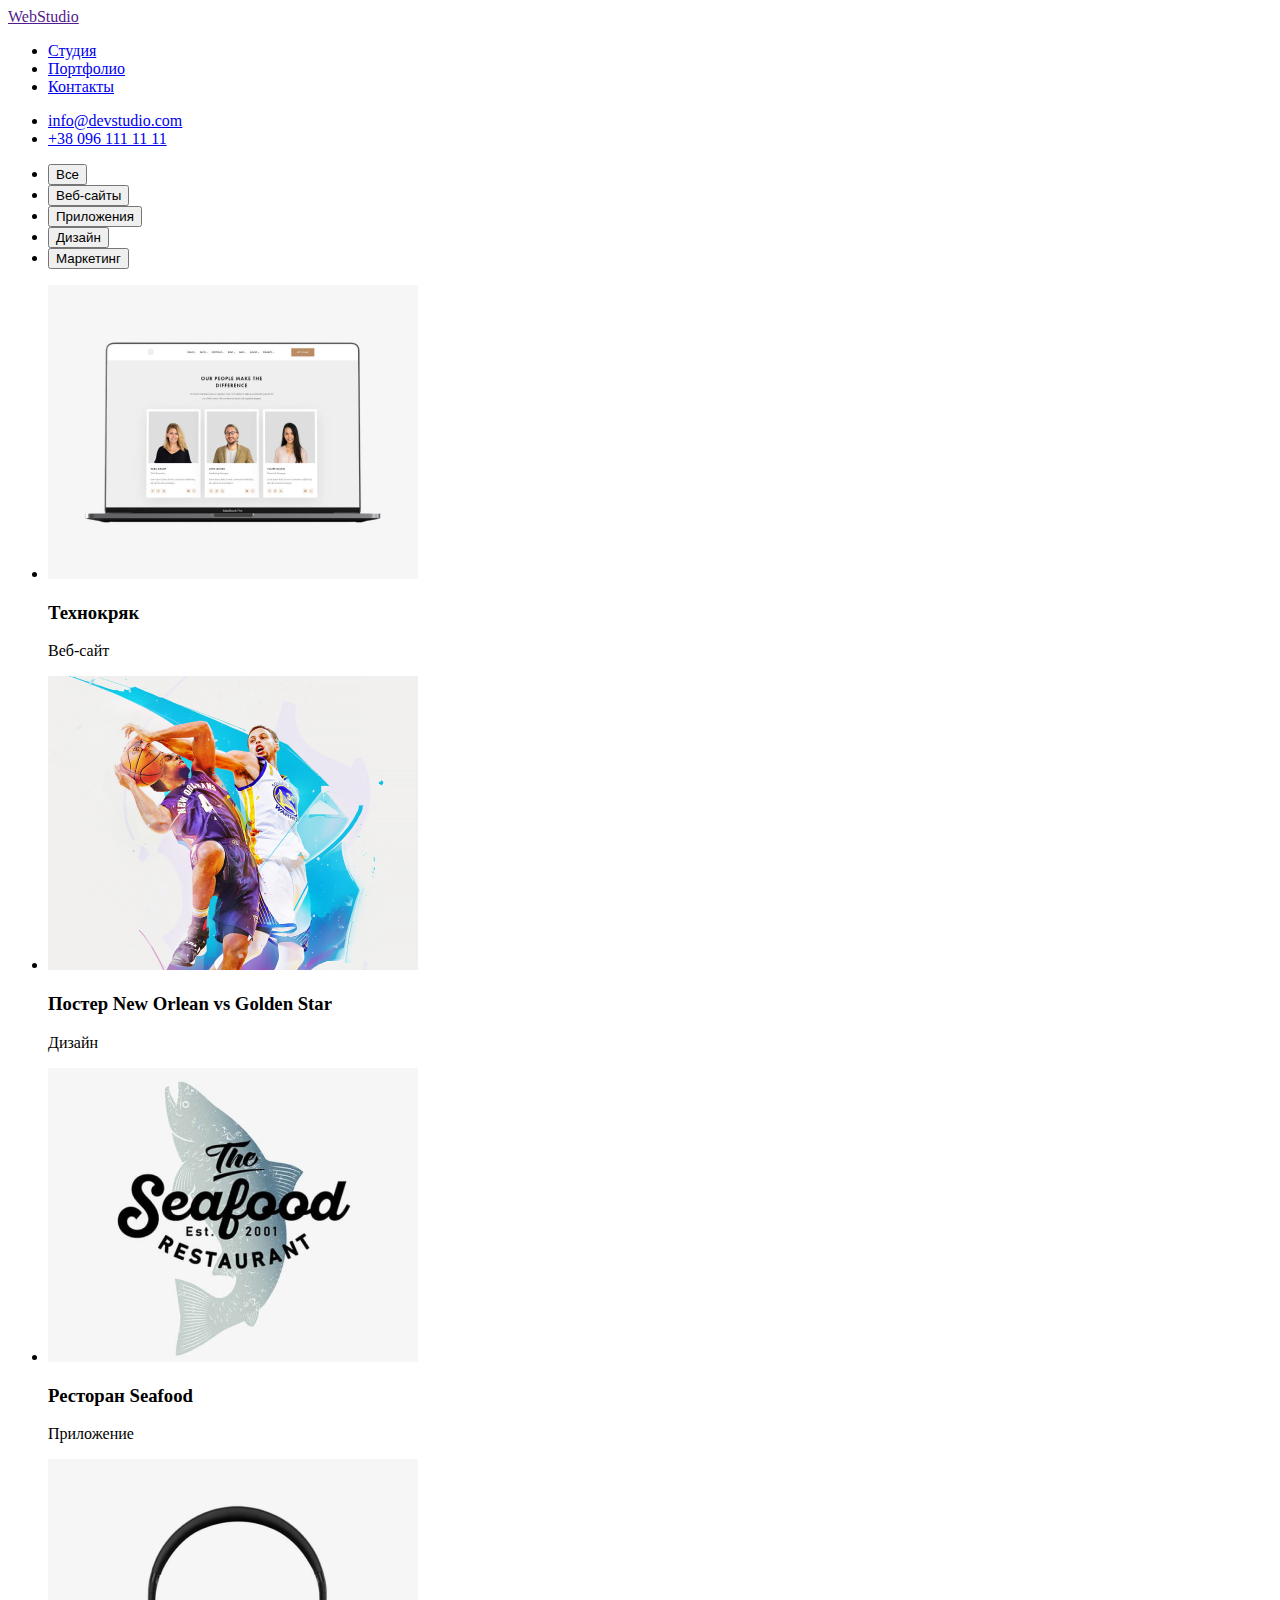
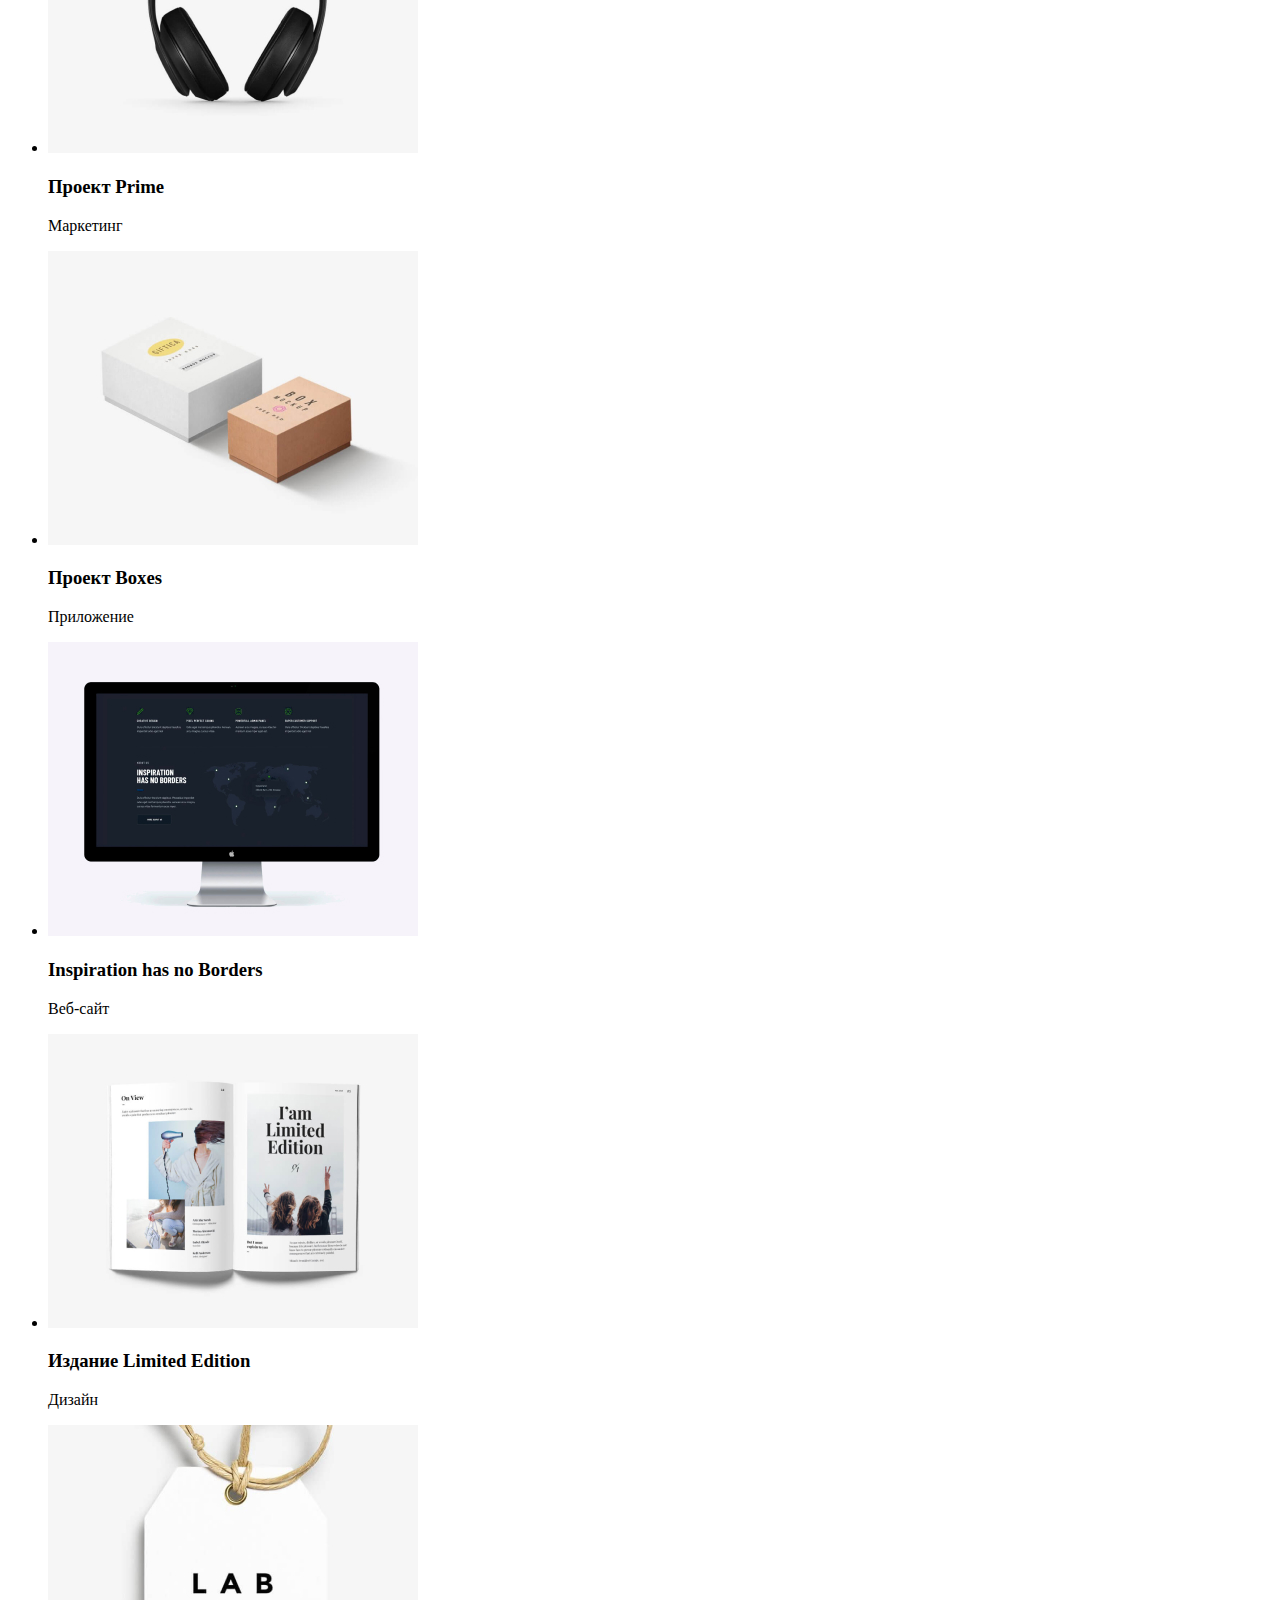
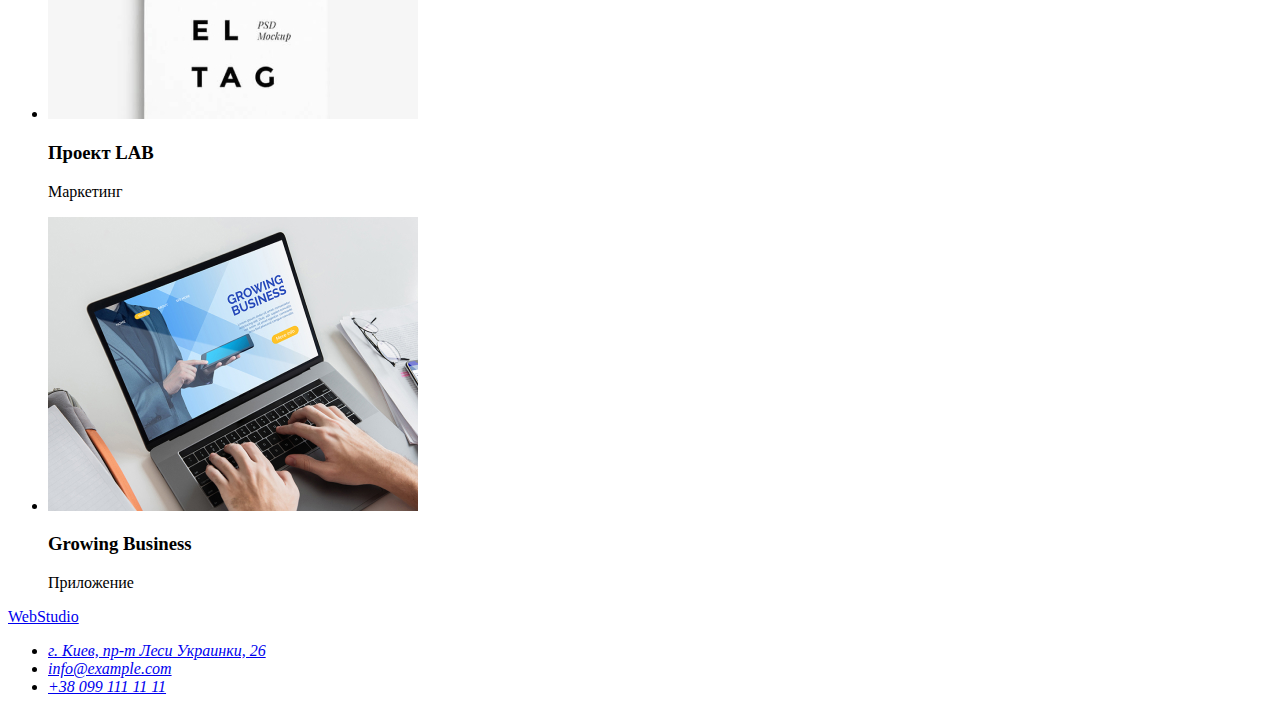
==== portfolio.html @ cd826622 "make portfolio" ====
<!DOCTYPE html>
<html lang="en">
  <head>
    <meta charset="UTF-8" />
    <meta http-equiv="X-UA-Compatible" content="IE=edge" />
    <meta name="viewport" content="width=device-width, initial-scale=1.0" />
    <title>Document</title>
    <link rel="stylesheet" href="./css/style.css"
  </head>
  <body>
    <!--header-->
    <header>
      <nav>
        <a href="">WebStudio</a>
        <ul>
          <li><a href="/index.html">Студия</a></li>
          <li><a href="./portfolio.html">Портфолио</a></li>
          <li><a href="http://">Контакты</a></li>
        </ul>
      </nav>
      <ul>
        <li><a href="mailto:info@devstudio.com">info@devstudio.com</a></li>
        <li><a href="tel:++380961111111">+38 096 111 11 11</a></li>
      </ul>
    </header>
    <!--main-->
    <main>
      <!--section one buttons-->
      <section>
        <ul>
          <li><button type="button">Все</button></li>
          <li><button type="button">Веб-сайты</button></li>
          <li><button type="button">Приложения</button></li>
          <li><button type="button">Дизайн</button></li>
          <li><button type="button">Маркетинг</button></li>
        </ul>
      </section>
      <!--section two images-->
      <section>
        <ul>
          <li>
            <img
              src="./images/portfolio-images/img.jpg"
              alt=""
              width="370"
              height="294"
            />
            <h3>Технокряк</h3>
            <p>Веб-сайт</p>
          </li>
          <li>
            <img
              src="./images/portfolio-images/img-1.jpg"
              alt=""
              width="370"
              height="294"
            />
            <h3>Постер New Orlean vs Golden Star</h3>
            <p>Дизайн</p>
          </li>
          <li>
            <img
              src="./images/portfolio-images/img-2.jpg"
              alt=""
              width="370"
              height="294"
            />
            <h3>Ресторан Seafood</h3>
            <p>Приложение</p>
          </li>
          <li>
            <img
              src="./images/portfolio-images/img-3.jpg"
              alt=""
              width="370"
              height="294"
            />
            <h3>Проект Prime</h3>
            <p>Маркетинг</p>
          </li>
          <li>
            <img
              src="./images/portfolio-images/img-4.jpg"
              alt=""
              width="370"
              height="294"
            />
            <h3>Проект Boxes</h3>
            <p>Приложение</p>
          </li>
          <li>
            <img
              src="./images/portfolio-images/img-5.jpg"
              alt=""
              width="370"
              height="294"
            />
            <h3>Inspiration has no Borders</h3>
            <p>Веб-сайт</p>
          </li>
          <li>
            <img
              src="./images/portfolio-images/img-6.jpg"
              alt=""
              width="370"
              height="294"
            />
            <h3>Издание Limited Edition</h3>
            <p>Дизайн</p>
          </li>
          <li>
            <img
              src="./images/portfolio-images/img-7.jpg"
              alt=""
              width="370"
              height="294"
            />
            <h3>Проект LAB</h3>
            <p>Маркетинг</p>
          </li>
          <li>
            <img
              src="./images/portfolio-images/img-8.jpg"
              alt=""
              width="370"
              height="294"
            />
            <h3>Growing Business</h3>
            <p>Приложение</p>
          </li>
        </ul>
      </section>
    </main>
    <!--footer-->
    <footer>
      <a href="http://">WebStudio</a>
      <address>
        <ul>
          <li>
            <a
              href="https://goo.gl/maps/H4tPE2jpk2JbAKVr9"
              target="_blank"
              rel="noopener noreferrer"
              >г. Киев, пр-т Леси Украинки, 26</a
            >
          </li>
          <li><a href="mailto:info@example.com">info@example.com</a></li>
          <li><a href="tel:+380991111111">+38 099 111 11 11</a></li>
        </ul>
      </address>
    </footer>
  </body>
</html>
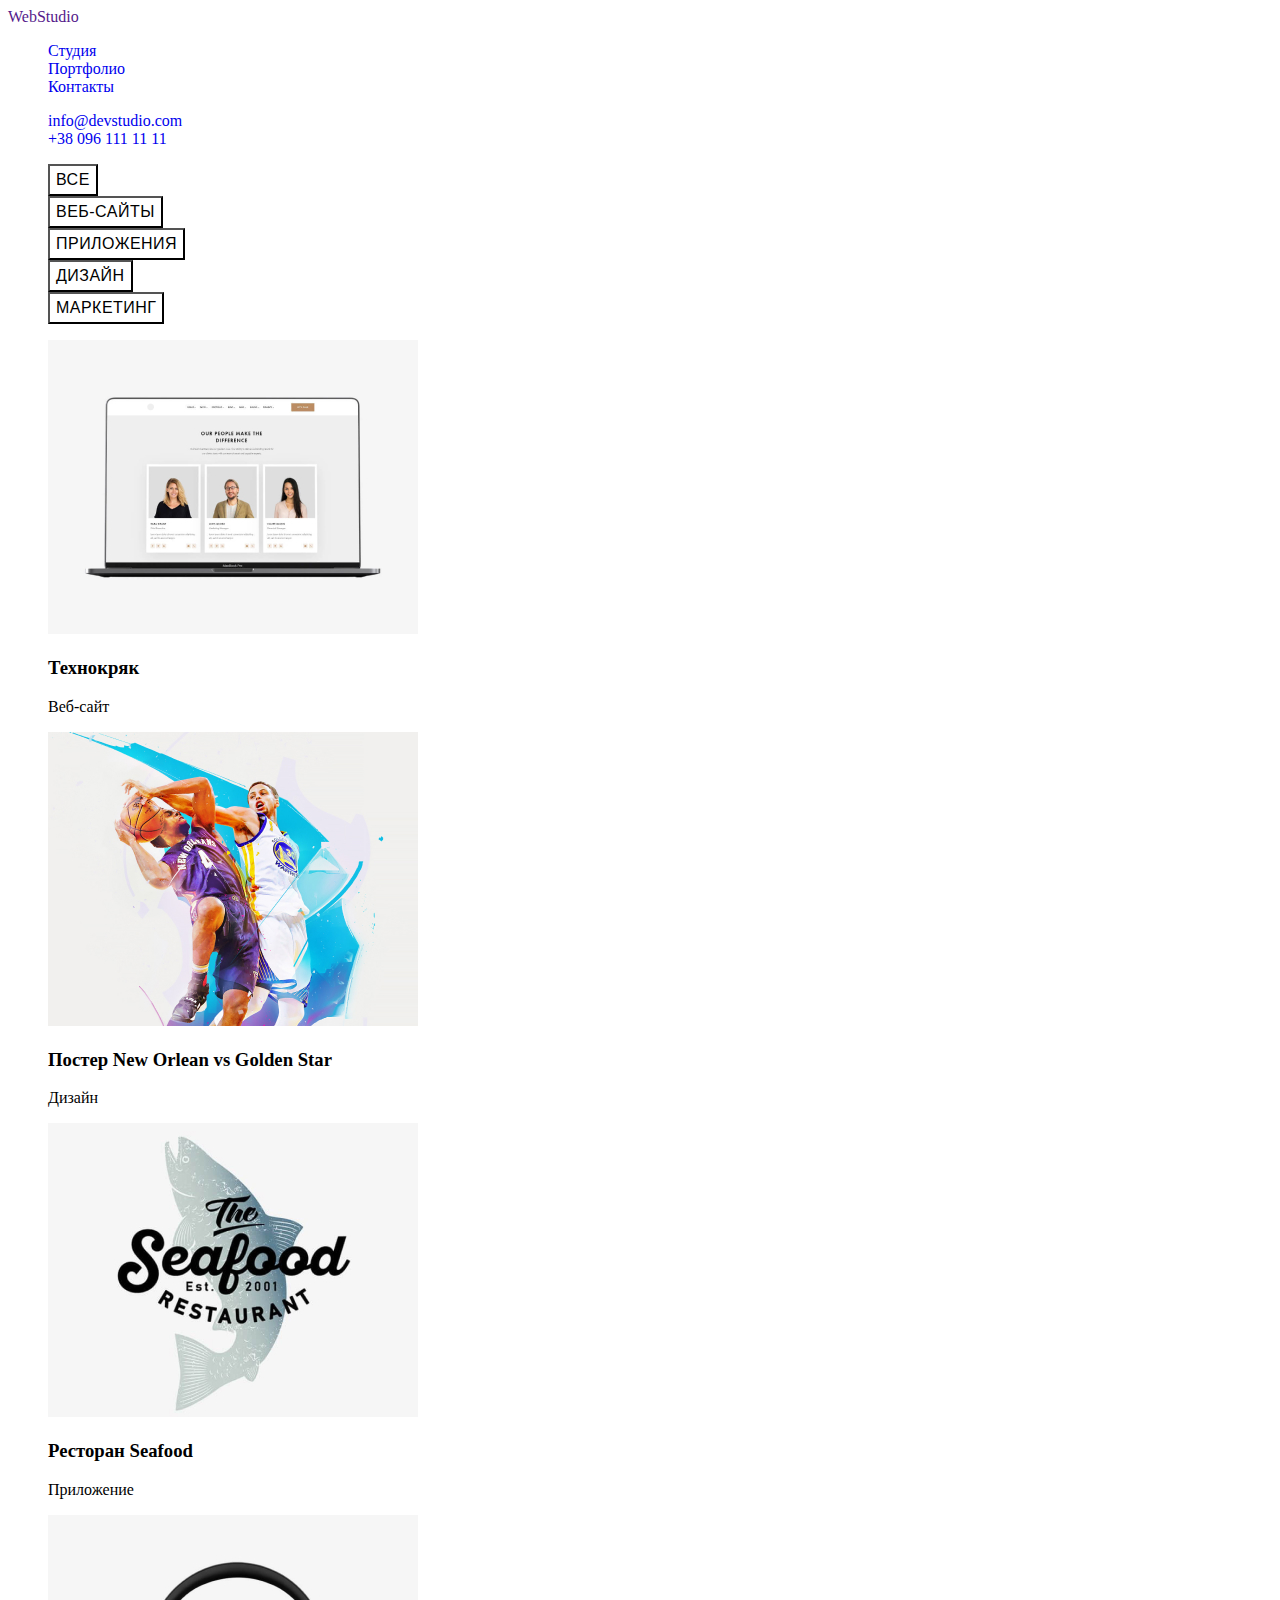
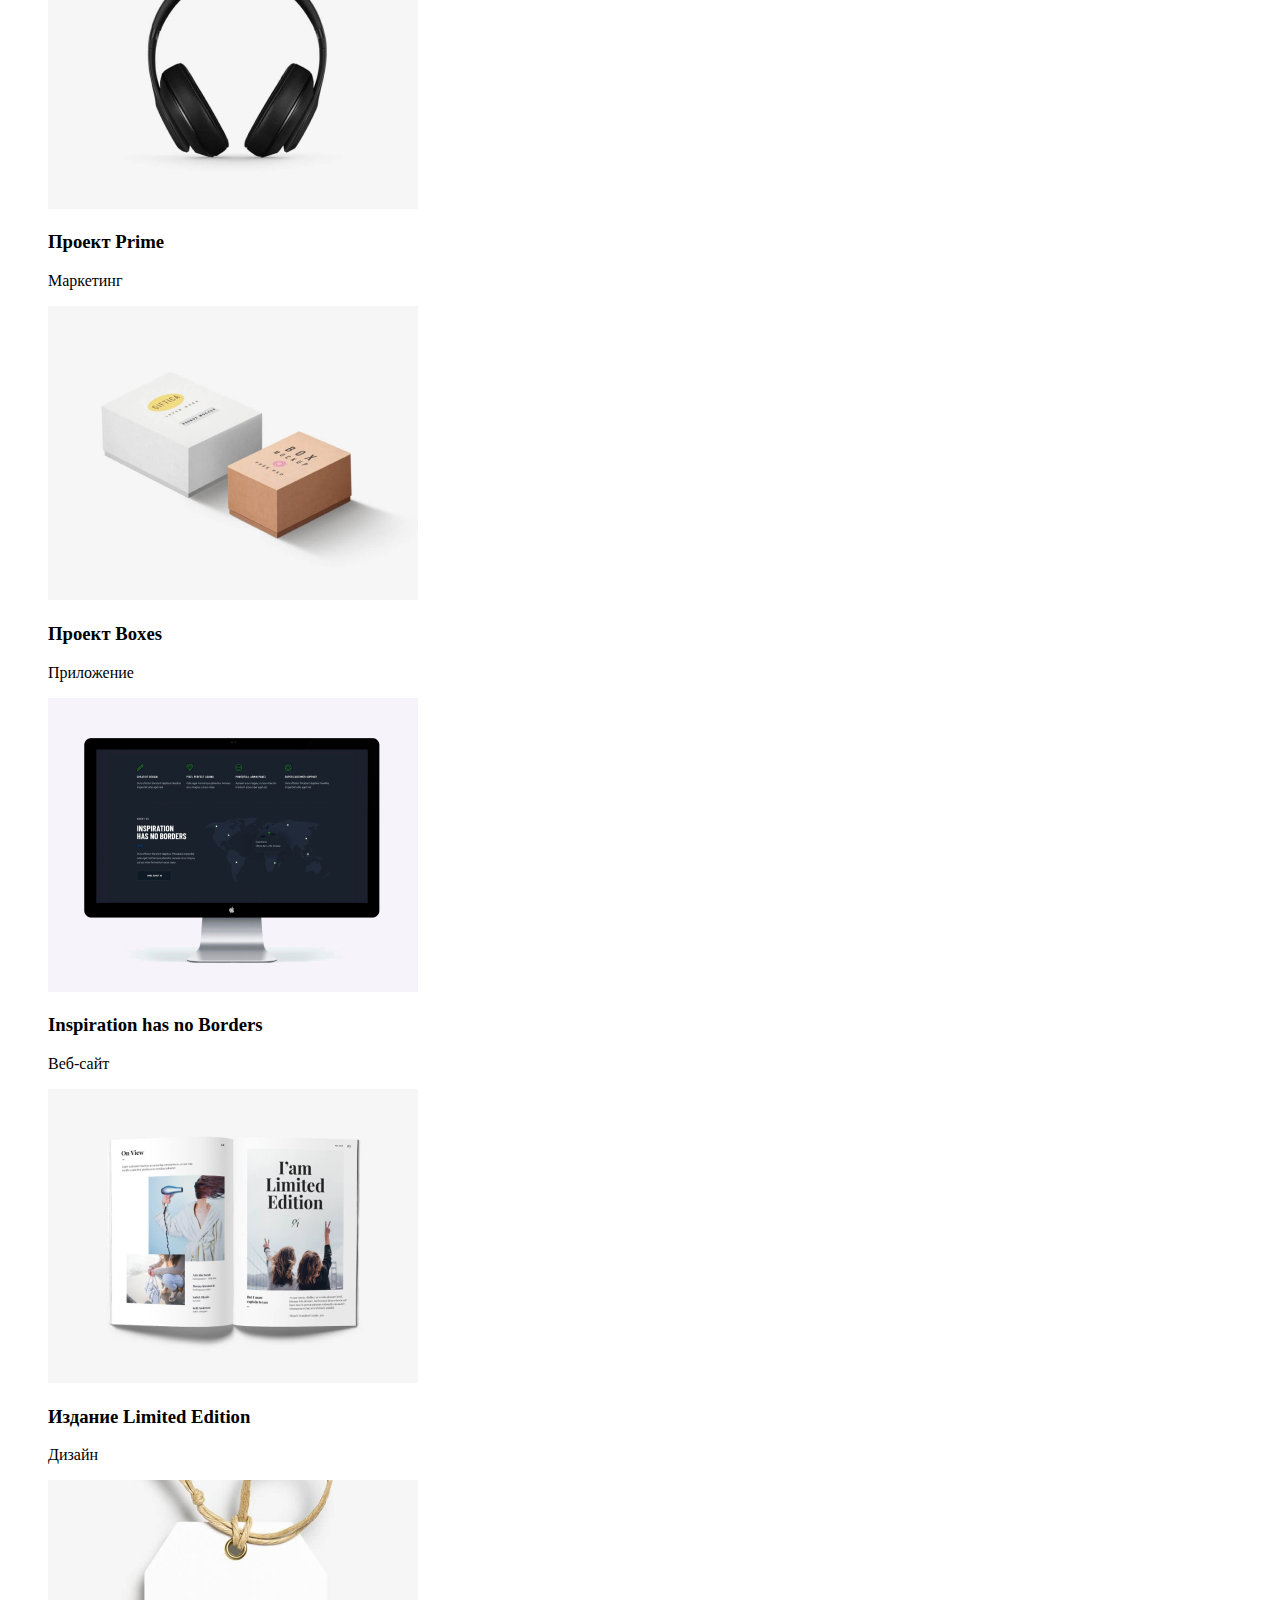
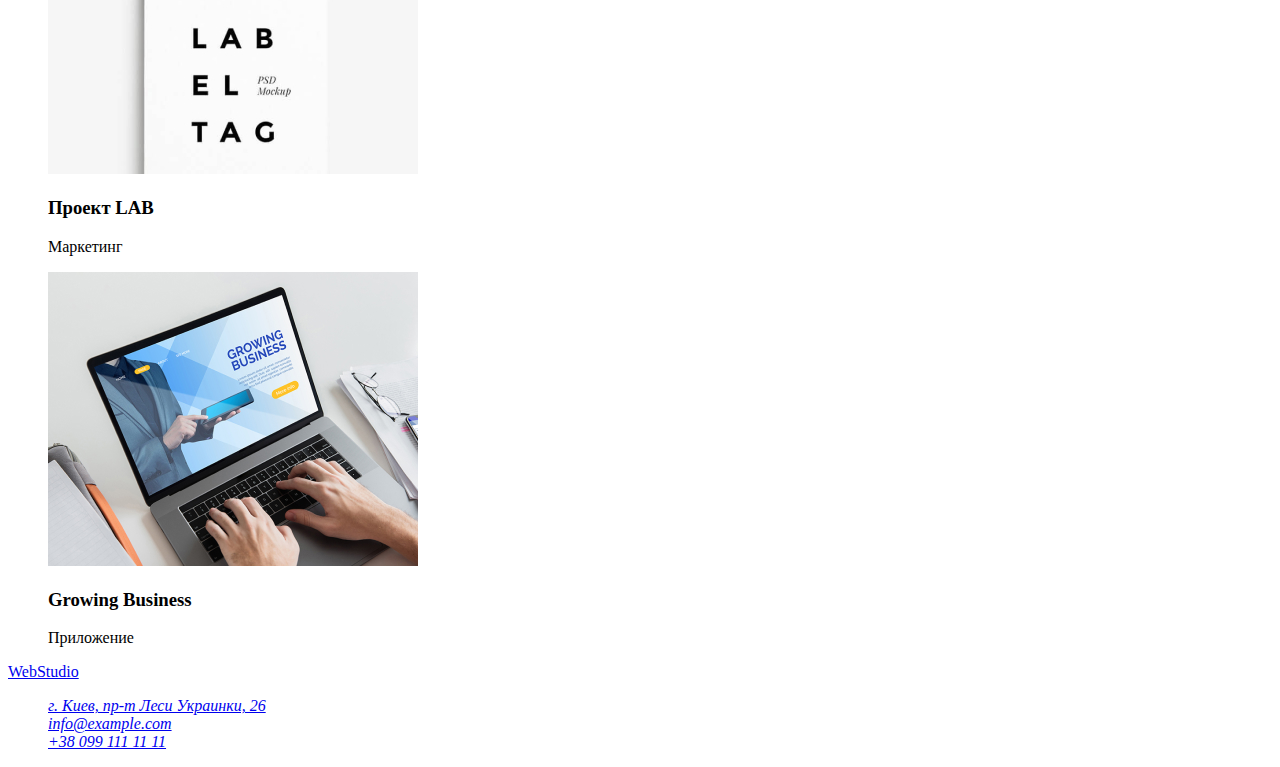
==== commit e2da5fe8: "css add" ====
--- a/portfolio.html
+++ b/portfolio.html
@@ -5,39 +5,59 @@
     <meta http-equiv="X-UA-Compatible" content="IE=edge" />
     <meta name="viewport" content="width=device-width, initial-scale=1.0" />
     <title>Document</title>
-    <link rel="stylesheet" href="./css/style.css"
+    <link rel="preconnect" href="https://fonts.gstatic.com" />
+    <link
+      href="https://fonts.googleapis.com/css2?family=Raleway:wght@700&family=Roboto:wght@400;500;700;900&display=swap"
+      rel="stylesheet"
+    />
+    <link rel="stylesheet" href="./css/style.css" />
   </head>
+  <!-- end head-->
   <body>
     <!--header-->
-    <header>
-      <nav>
-        <a href="">WebStudio</a>
-        <ul>
-          <li><a href="/index.html">Студия</a></li>
-          <li><a href="./portfolio.html">Портфолио</a></li>
-          <li><a href="http://">Контакты</a></li>
+    <header class="header">
+      <nav class="navigation">
+        <a class="logo-link link" href=""><span>Web</span>Studio</a>
+        <ul class="menu list">
+          <li class="menu-item">
+            <a class="menu-link link" href="/index.html">Студия</a>
+          </li>
+          <li class="menu-item">
+            <a class="menu-link link" href="./portfolio.html">Портфолио</a>
+          </li>
+          <li class="menu-item">
+            <a class="menu-link link" href="http://">Контакты</a>
+          </li>
         </ul>
       </nav>
-      <ul>
-        <li><a href="mailto:info@devstudio.com">info@devstudio.com</a></li>
-        <li><a href="tel:++380961111111">+38 096 111 11 11</a></li>
+      <ul class="list">
+        <li>
+          <a class="mail-link link" href="mailto:info@devstudio.com"
+            >info@devstudio.com</a
+          >
+        </li>
+        <li>
+          <a class="tel-link link" href="tel:++380961111111"
+            >+38 096 111 11 11</a
+          >
+        </li>
       </ul>
     </header>
-    <!--main-->
+    <!--main content-->
     <main>
-      <!--section one buttons-->
-      <section>
-        <ul>
-          <li><button type="button">Все</button></li>
-          <li><button type="button">Веб-сайты</button></li>
-          <li><button type="button">Приложения</button></li>
-          <li><button type="button">Дизайн</button></li>
-          <li><button type="button">Маркетинг</button></li>
+      <!--section one - buttons-->
+      <section class="hero">
+        <ul class="hero-list list">
+          <li><button class="type-btn" type="button">Все</button></li>
+          <li><button class="type-btn" type="button">Веб-сайты</button></li>
+          <li><button class="type-btn" type="button">Приложения</button></li>
+          <li><button class="type-btn" type="button">Дизайн</button></li>
+          <li><button class="type-btn" type="button">Маркетинг</button></li>
         </ul>
       </section>
-      <!--section two images-->
-      <section>
-        <ul>
+      <!--section two - images-->
+      <section class="imgs">
+        <ul class="img-list list">
           <li>
             <img
               src="./images/portfolio-images/img.jpg"
@@ -132,10 +152,10 @@
       </section>
     </main>
     <!--footer-->
-    <footer>
+    <footer class="footer">
       <a href="http://">WebStudio</a>
       <address>
-        <ul>
+        <ul class="list">
           <li>
             <a
               href="https://goo.gl/maps/H4tPE2jpk2JbAKVr9"
--- a/css/style.css
+++ b/css/style.css
@@ -0,0 +1,81 @@
+:root {
+  --main-font: "Roboto";
+  --secondary-font: "Raleway";
+  --accent-color: #2196f3;
+}
+.list {
+  list-style: none;
+}
+.link {
+  text-decoration: none;
+}
+.body {
+  font-family: var(--main-font);
+}
+/* ============= COMPONENTS ============= */
+.modal-btn {
+  font-weight: 700;
+  font-size: 16px;
+  line-height: 1.88;
+  letter-spacing: 0.06em;
+  text-transform: uppercase;
+  background-color: transparent;
+  cursor: pointer;
+}
+.modal-btn:hover,
+.modal-btn:focus {
+  color: #ffffff;
+  background-color: var(--accent-color);
+}
+.type-btn {
+  font-weight: 500;
+  font-size: 16px;
+  line-height: 1.63;
+  letter-spacing: 0.03em;
+  text-transform: uppercase;
+  background-color: transparent;
+  cursor: pointer;
+}
+.type-btn:hover,
+.type-btn:focus {
+  color: #ffffff;
+  background-color: var(--accent-color);
+}
+/* ============= END COMPONENTS ============= */
+
+/* ============= HEADER ============= */
+.header {
+  background-color: #ffffff;
+}
+.navigation {
+}
+.menu {
+}
+.menu-item:hover,
+.menu-item:focus {
+  color: var(--accent-color);
+}
+.logo-link {
+}
+.link {
+}
+.menu {
+}
+.list {
+}
+.menu-item {
+}
+.mail-link {
+}
+.tel link {
+}
+.web-word {
+}
+
+/* ============= END HEADER ============= */
+
+/* ============= HERO ============= */
+/* ============= END HERO ============= */
+
+/* ============= ABOUT ============= */
+/* ============= END ABOUT ============= */
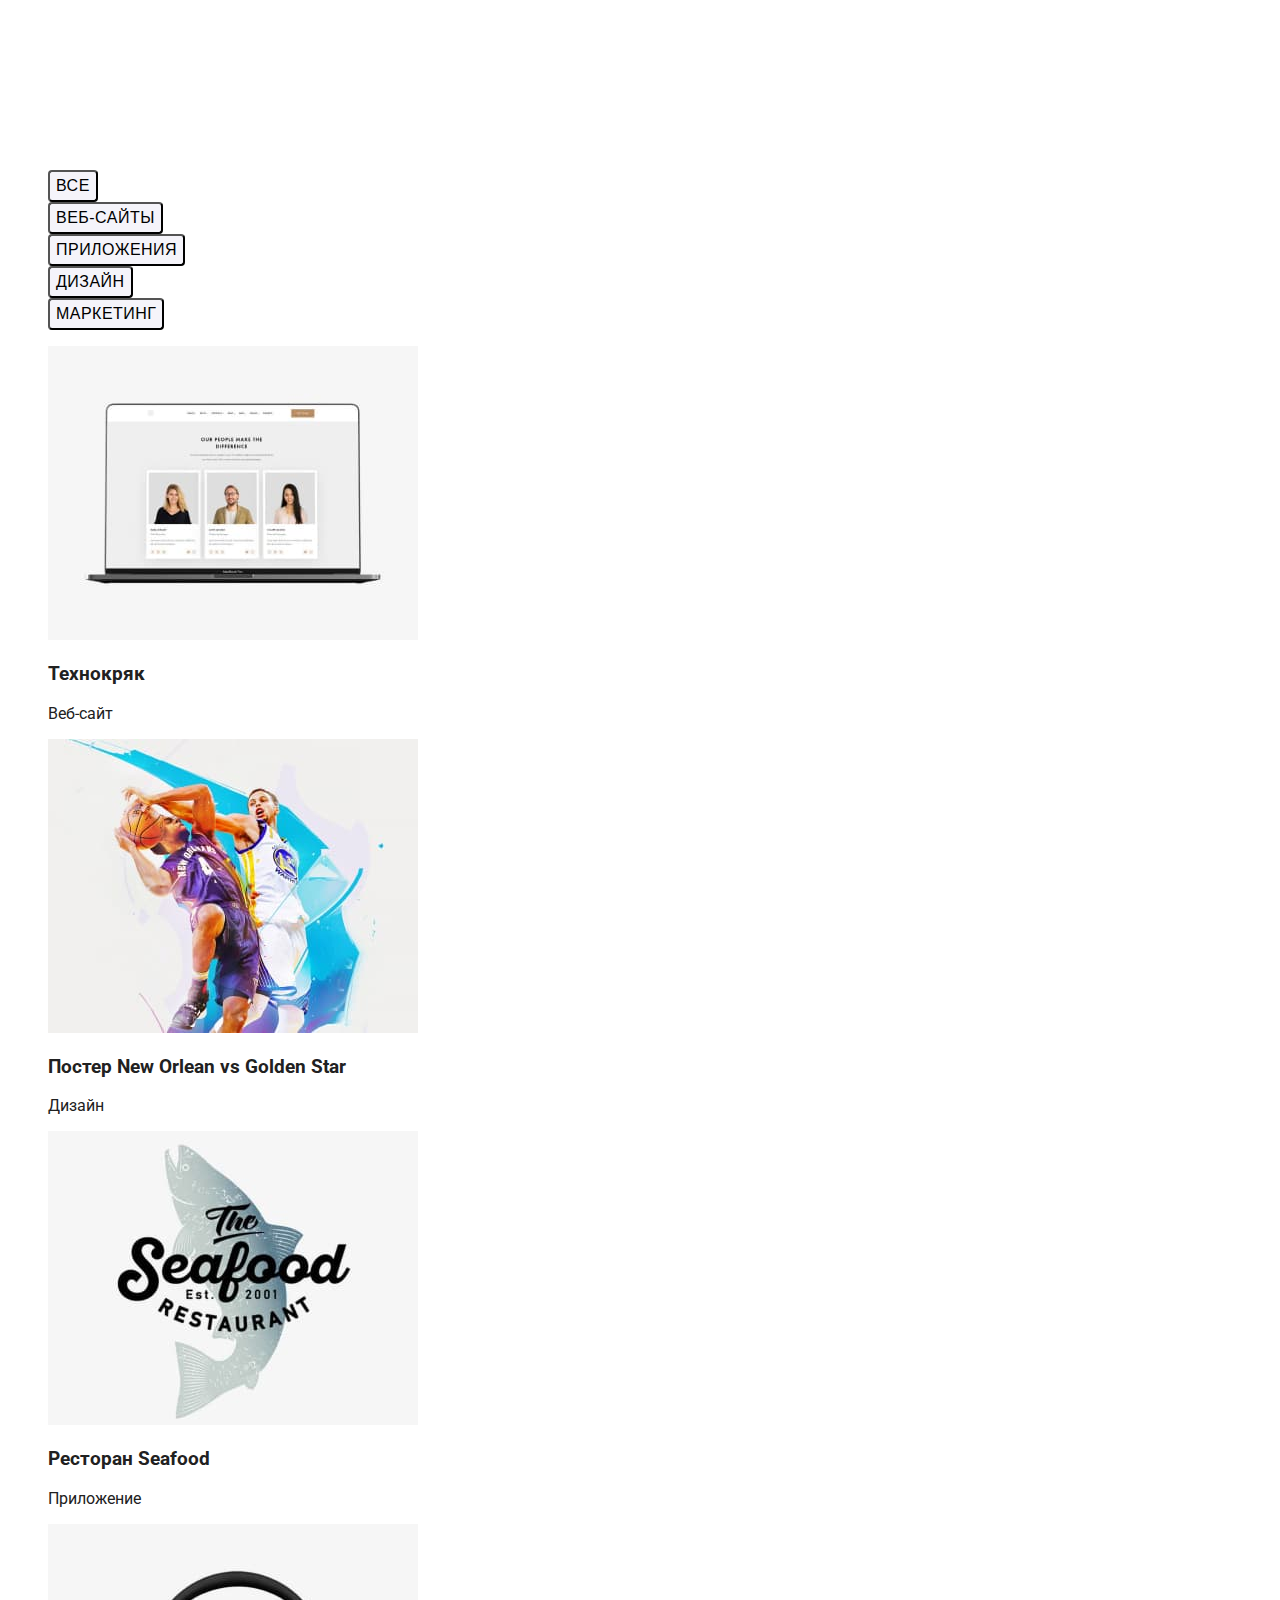
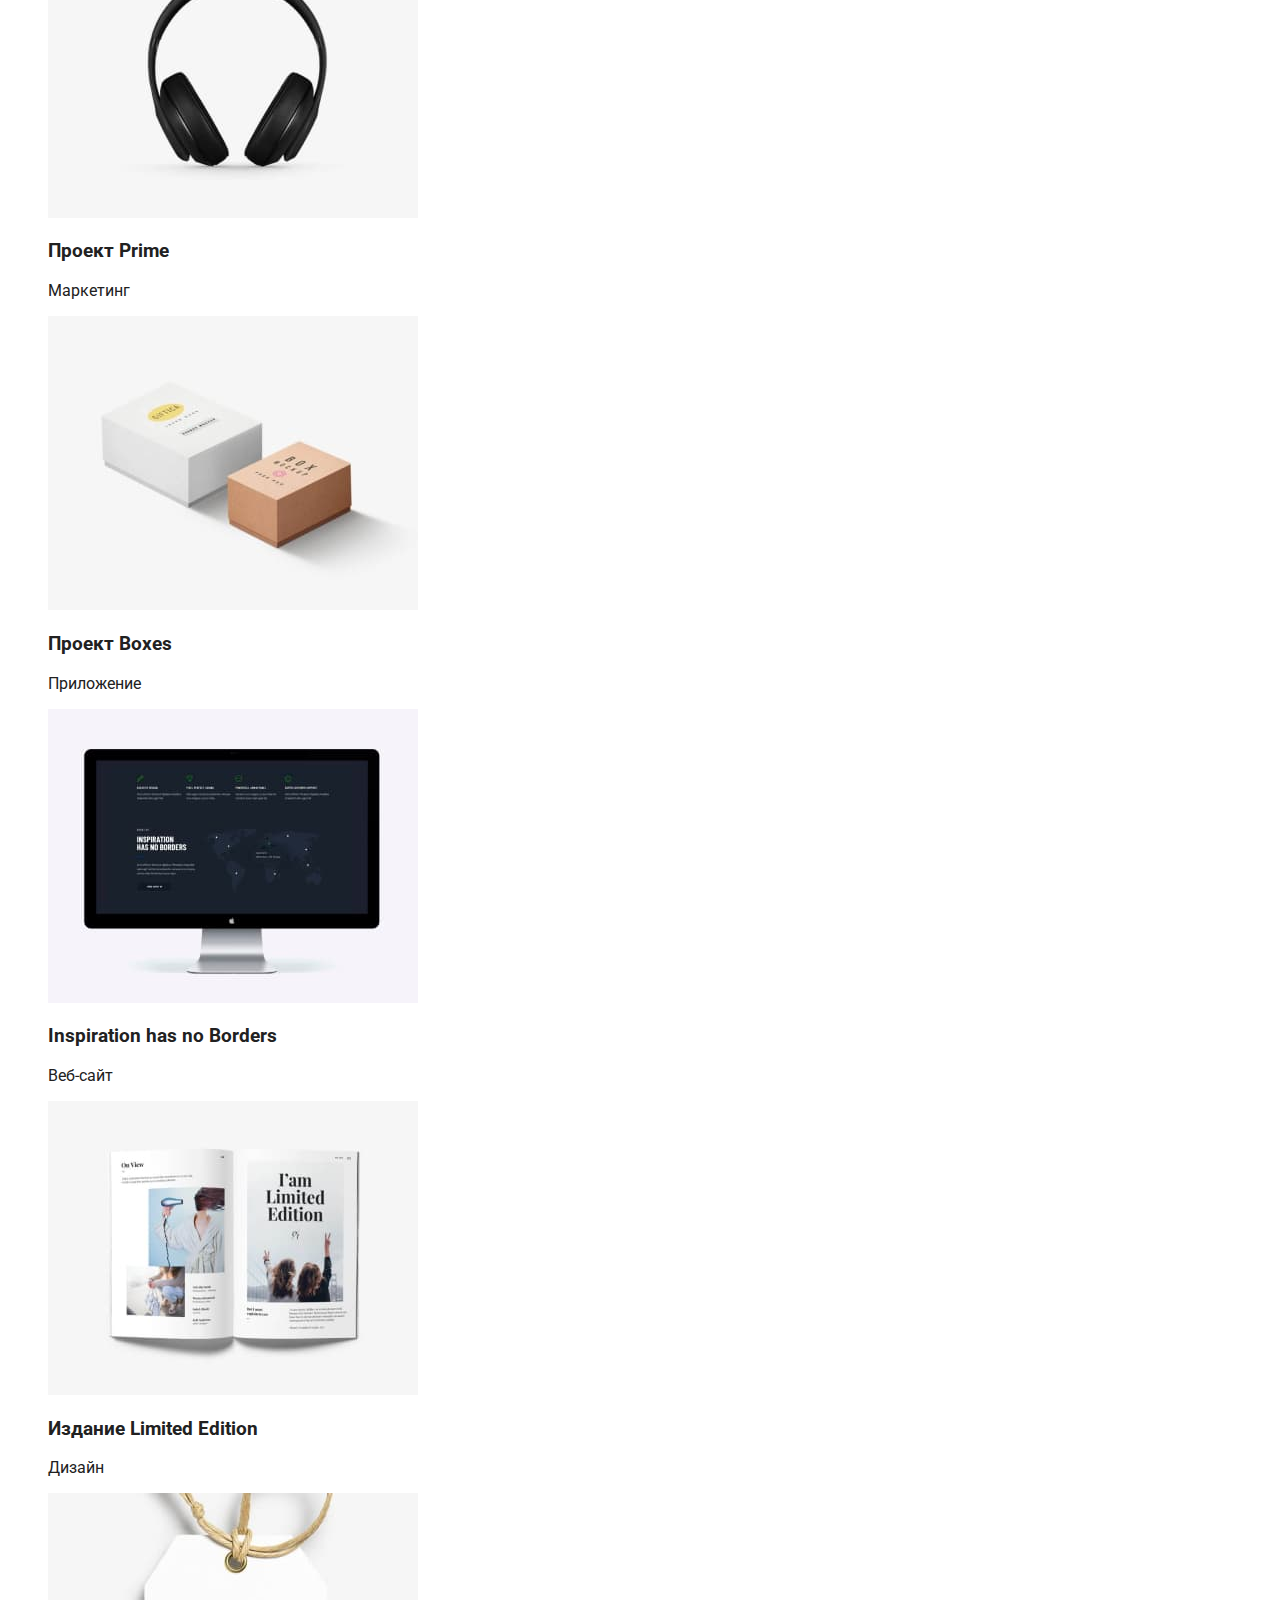
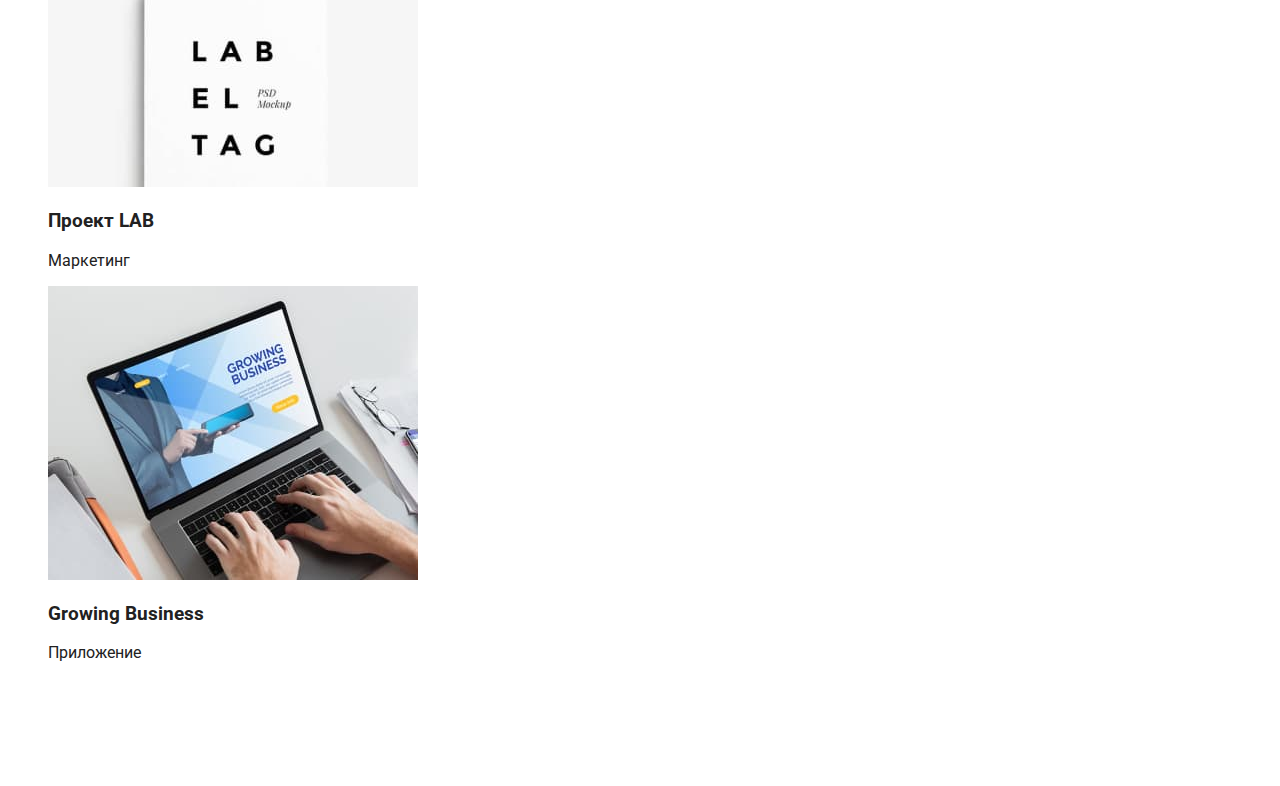
==== commit 96744cf2: "add images squoosh, footer ready" ====
--- a/portfolio.html
+++ b/portfolio.html
@@ -13,11 +13,13 @@
     <link rel="stylesheet" href="./css/style.css" />
   </head>
   <!-- end head-->
-  <body>
+  <body class="body">
     <!--header-->
-    <header class="header">
+    <header class="two-headings">
       <nav class="navigation">
-        <a class="logo-link link" href=""><span>Web</span>Studio</a>
+        <a class="logo-link link" href="/index.html">
+          <span class="web-word">Web</span>Studio
+        </a>
         <ul class="menu list">
           <li class="menu-item">
             <a class="menu-link link" href="/index.html">Студия</a>
@@ -32,32 +34,34 @@
       </nav>
       <ul class="list">
         <li>
-          <a class="mail-link link" href="mailto:info@devstudio.com"
-            >info@devstudio.com</a
-          >
+          <a class="mail-link link" href="mailto:info@devstudio.com">
+            info@devstudio.com
+          </a>
         </li>
         <li>
-          <a class="tel-link link" href="tel:++380961111111"
-            >+38 096 111 11 11</a
-          >
+          <a class="tel-link link" href="tel:++380961111111">
+            +38 096 111 11 11
+          </a>
         </li>
       </ul>
     </header>
+
     <!--main content-->
     <main>
-      <!--section one - buttons-->
-      <section class="hero">
-        <ul class="hero-list list">
+
+      <!--section one - buttons list-->
+
+        <ul class="list">
           <li><button class="type-btn" type="button">Все</button></li>
           <li><button class="type-btn" type="button">Веб-сайты</button></li>
           <li><button class="type-btn" type="button">Приложения</button></li>
           <li><button class="type-btn" type="button">Дизайн</button></li>
           <li><button class="type-btn" type="button">Маркетинг</button></li>
         </ul>
-      </section>
-      <!--section two - images-->
-      <section class="imgs">
-        <ul class="img-list list">
+        <!--end buttons list-->
+
+      <!--section two - images list-->
+        <ul class="list">
           <li>
             <img
               src="./images/portfolio-images/img.jpg"
@@ -149,25 +153,45 @@
             <p>Приложение</p>
           </li>
         </ul>
+        <!--end image list-->
+
       </section>
     </main>
+
     <!--footer-->
     <footer class="footer">
-      <a href="http://">WebStudio</a>
-      <address>
+      <!--logo-->
+      <a class="link" href="/index.html">
+        <span class="web-word">Web</span>Studio
+      </a>
+      <!--contacts-->
+
+      <address class="logo-footer address">
         <ul class="list">
           <li>
             <a
+              class="link"
               href="https://goo.gl/maps/H4tPE2jpk2JbAKVr9"
               target="_blank"
               rel="noopener noreferrer"
-              >г. Киев, пр-т Леси Украинки, 26</a
             >
+              г. Киев, пр-т Леси Украинки, 26
+            </a>
           </li>
-          <li><a href="mailto:info@example.com">info@example.com</a></li>
-          <li><a href="tel:+380991111111">+38 099 111 11 11</a></li>
+          <li>
+            <a class="mail-link link" href="mailto:info@example.com">
+              info@example.com
+            </a>
+          </li>
+          <li>
+            <a class="tel-link link" href="tel:+380991111111">
+              +38 099 111 11 11
+            </a>
+          </li>
         </ul>
       </address>
+
+      <!--end contacts-->
     </footer>
   </body>
 </html>
--- a/css/style.css
+++ b/css/style.css
@@ -1,16 +1,24 @@
 :root {
-  --main-font: "Roboto";
-  --secondary-font: "Raleway";
+  --main-font: "Roboto", sans-serif;
+  --secondary-font: "Raleway", sans-serif;
   --accent-color: #2196f3;
+  --main-background-color: #ffffff;
+  --footer-background-color: #2f303a;
+  --font-heading-color: #212121;
+  --font-paragraph-color: #757575;
+  --button-click-on-color: #188ce8;
+  --button-portfolio-color: #F5F4FA;
 }
 .list {
   list-style: none;
 }
 .link {
   text-decoration: none;
+  color: var(--main-background-color);
 }
 .body {
   font-family: var(--main-font);
+  color: var(--font-heading-color);
 }
 /* ============= COMPONENTS ============= */
 .modal-btn {
@@ -19,13 +27,14 @@
   line-height: 1.88;
   letter-spacing: 0.06em;
   text-transform: uppercase;
-  background-color: transparent;
+  color: var(--main-background-color);
+  background-color: var(--accent-color);
   cursor: pointer;
 }
 .modal-btn:hover,
 .modal-btn:focus {
-  color: #ffffff;
-  background-color: var(--accent-color);
+  color: var(--main-background-color);
+  background-color: var(--button-click-on-color);
 }
 .type-btn {
   font-weight: 500;
@@ -33,49 +42,42 @@
   line-height: 1.63;
   letter-spacing: 0.03em;
   text-transform: uppercase;
-  background-color: transparent;
+  background-color: #F5F4FA;
+  border-radius: 4px;
   cursor: pointer;
 }
 .type-btn:hover,
 .type-btn:focus {
-  color: #ffffff;
-  background-color: var(--accent-color);
-}
-/* ============= END COMPONENTS ============= */
-
-/* ============= HEADER ============= */
-.header {
-  background-color: #ffffff;
-}
-.navigation {
-}
-.menu {
+  color: var(--main-background-color);
+  background-color: var(--button-click-on-color);
 }
 .menu-item:hover,
 .menu-item:focus {
   color: var(--accent-color);
-}
-.logo-link {
-}
-.link {
-}
-.menu {
-}
-.list {
-}
-.menu-item {
-}
-.mail-link {
-}
-.tel link {
+/* ============= END COMPONENTS ============= */
+
+/* ============= HEADER ============= */
+.logo-header {
+  color: black;
 }
 .web-word {
-}
-
+  color: var(--accent-color);}
 /* ============= END HEADER ============= */
 
-/* ============= HERO ============= */
-/* ============= END HERO ============= */
-
-/* ============= ABOUT ============= */
-/* ============= END ABOUT ============= */
+/* ============= FOOTER (READY) ============= */
+.footer,
+.logo-footer {
+  background-color: var(--footer-background-color);
+}
+.address {
+  font-size: 400;
+  font-style: normal;
+  font-size: 14px;
+  line-height: 1.71;
+  letter-spacing: 0.03em;
+}
+.mail-link,
+.tel-link {
+  opacity: 0.6;
+}
+/* ============= END FOOTER ============= */
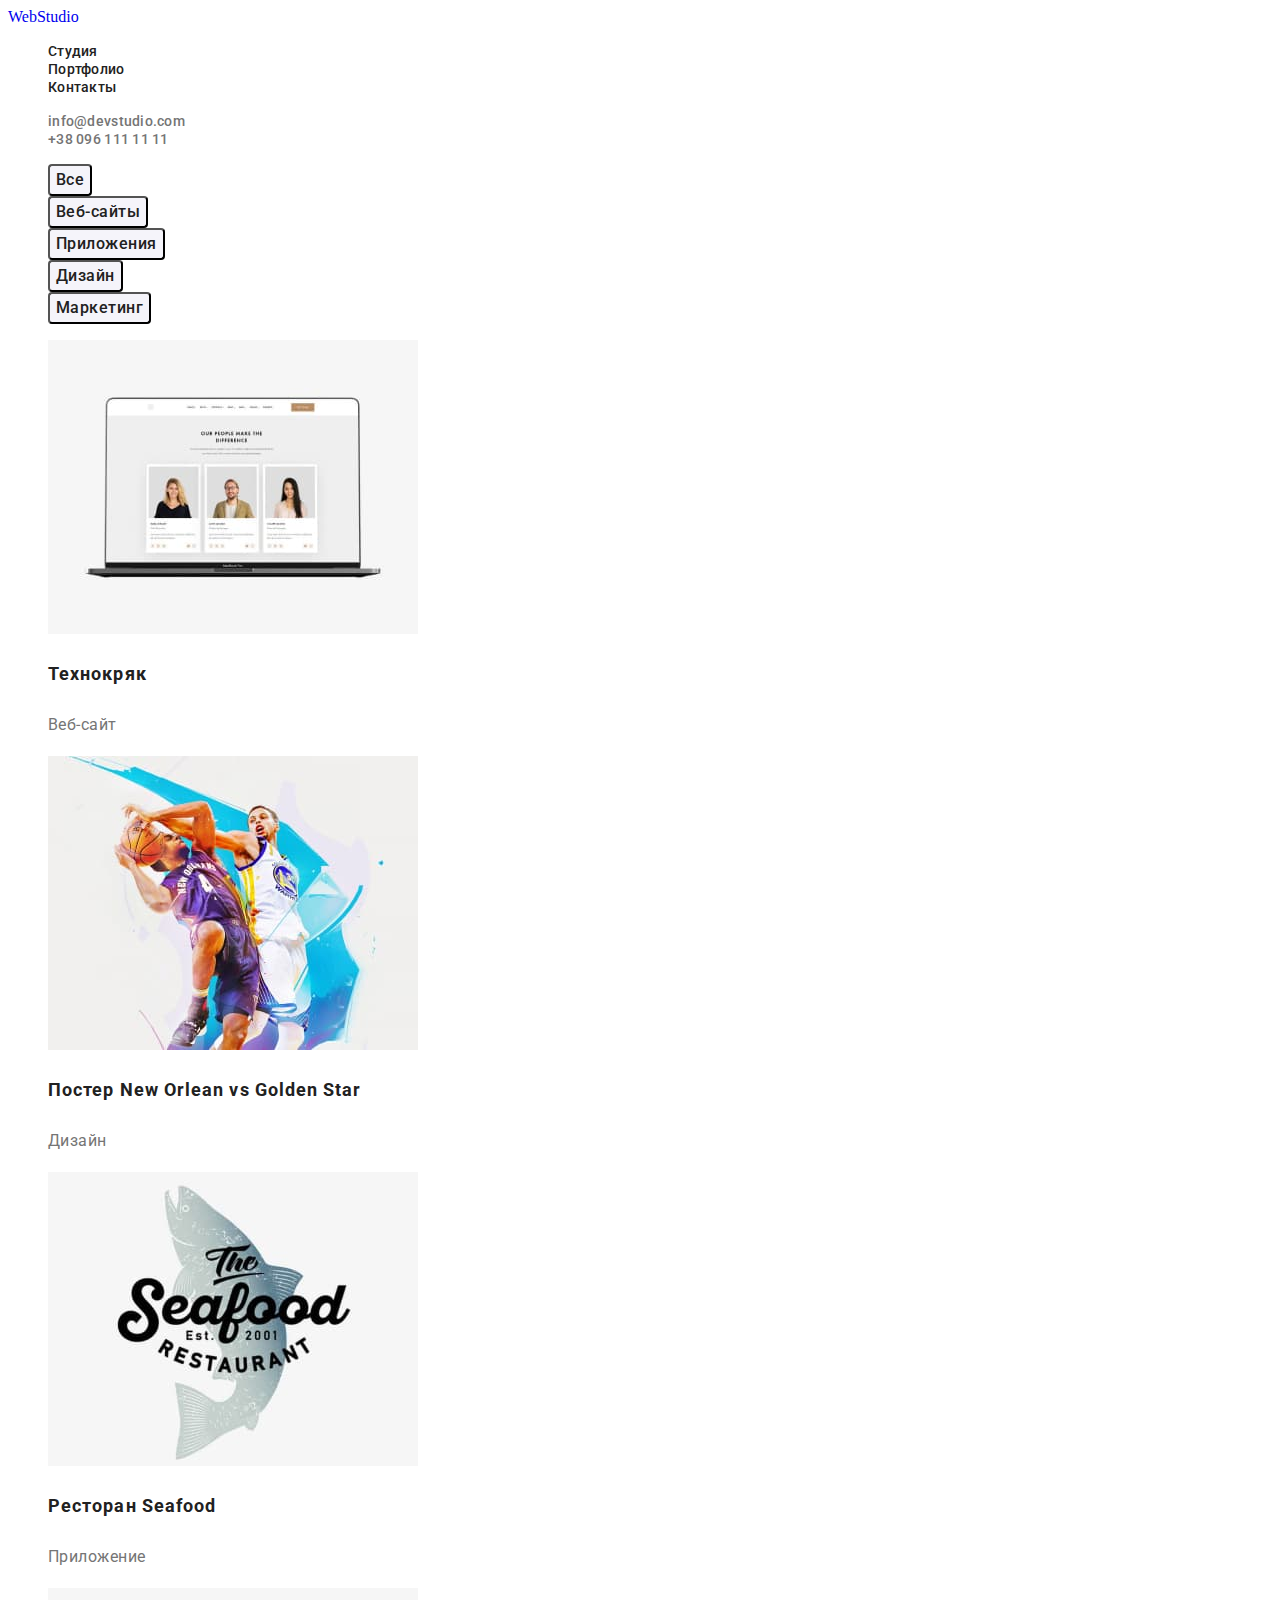
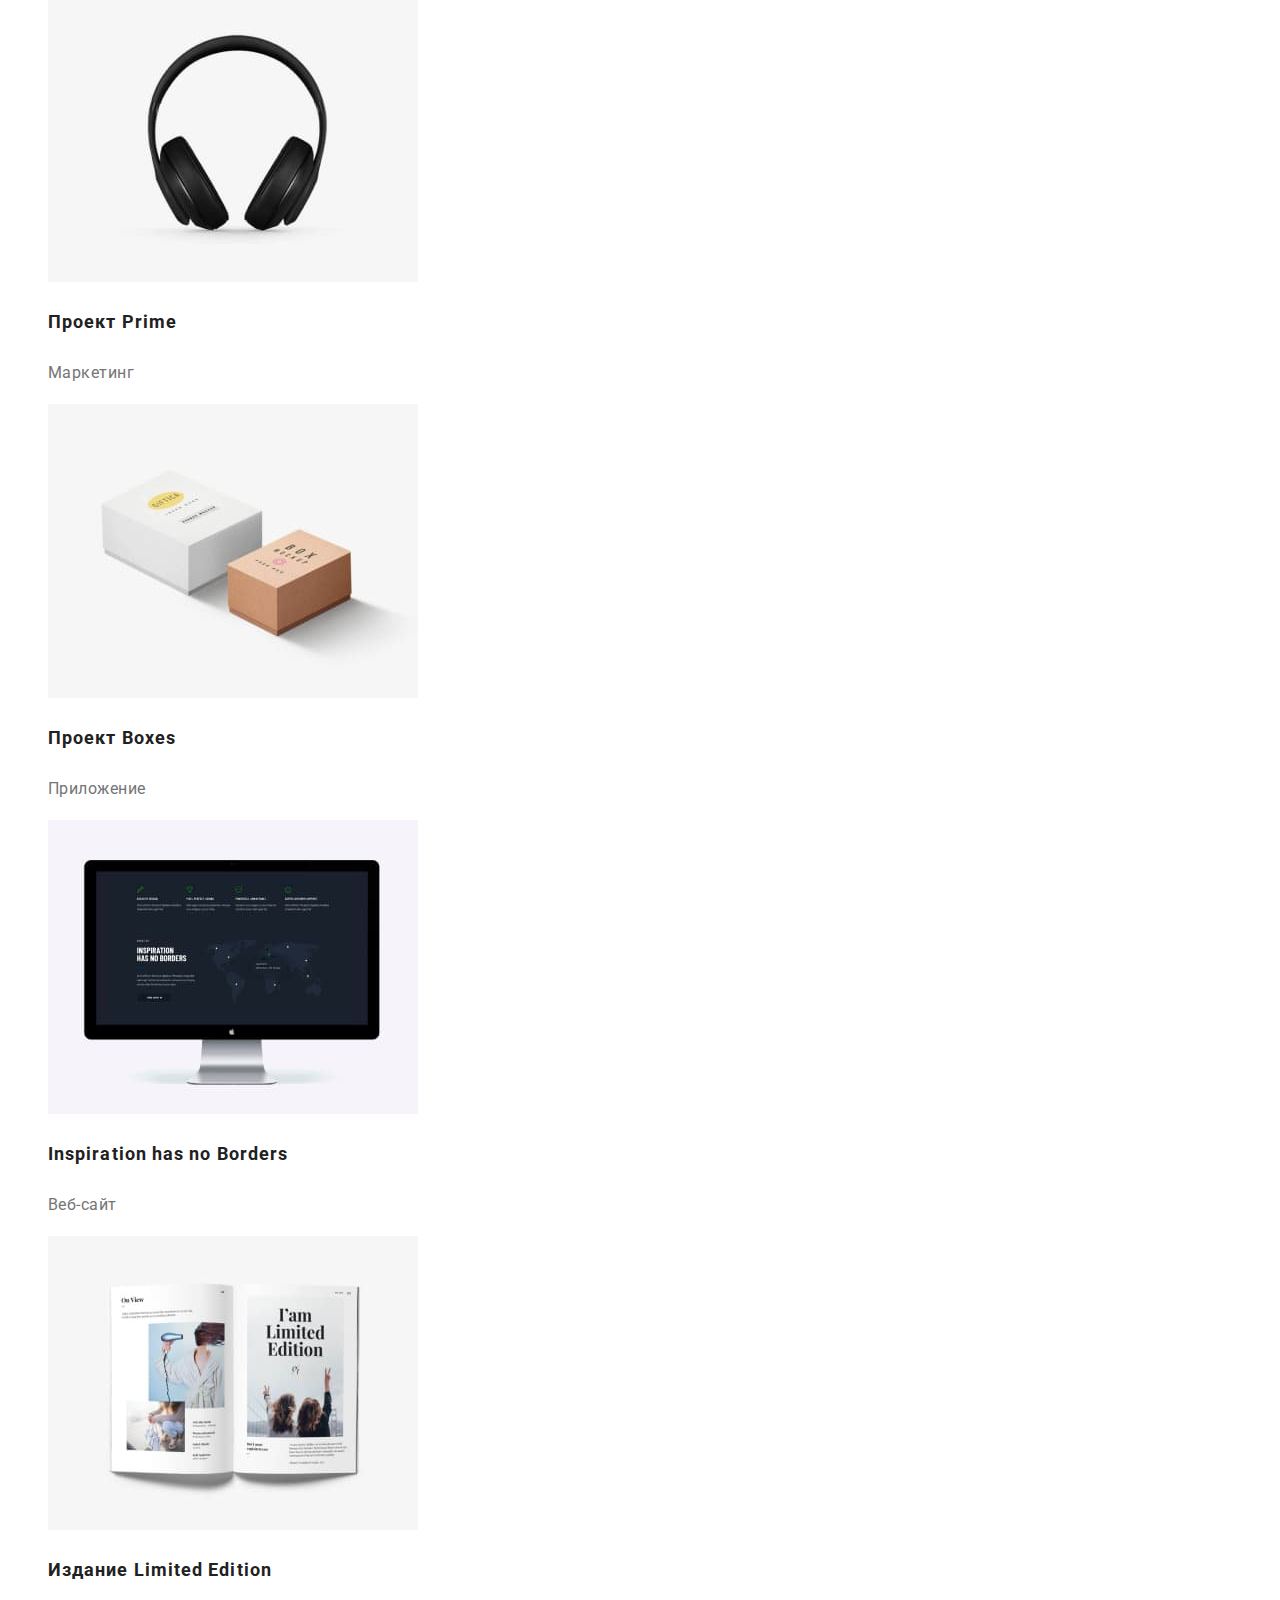
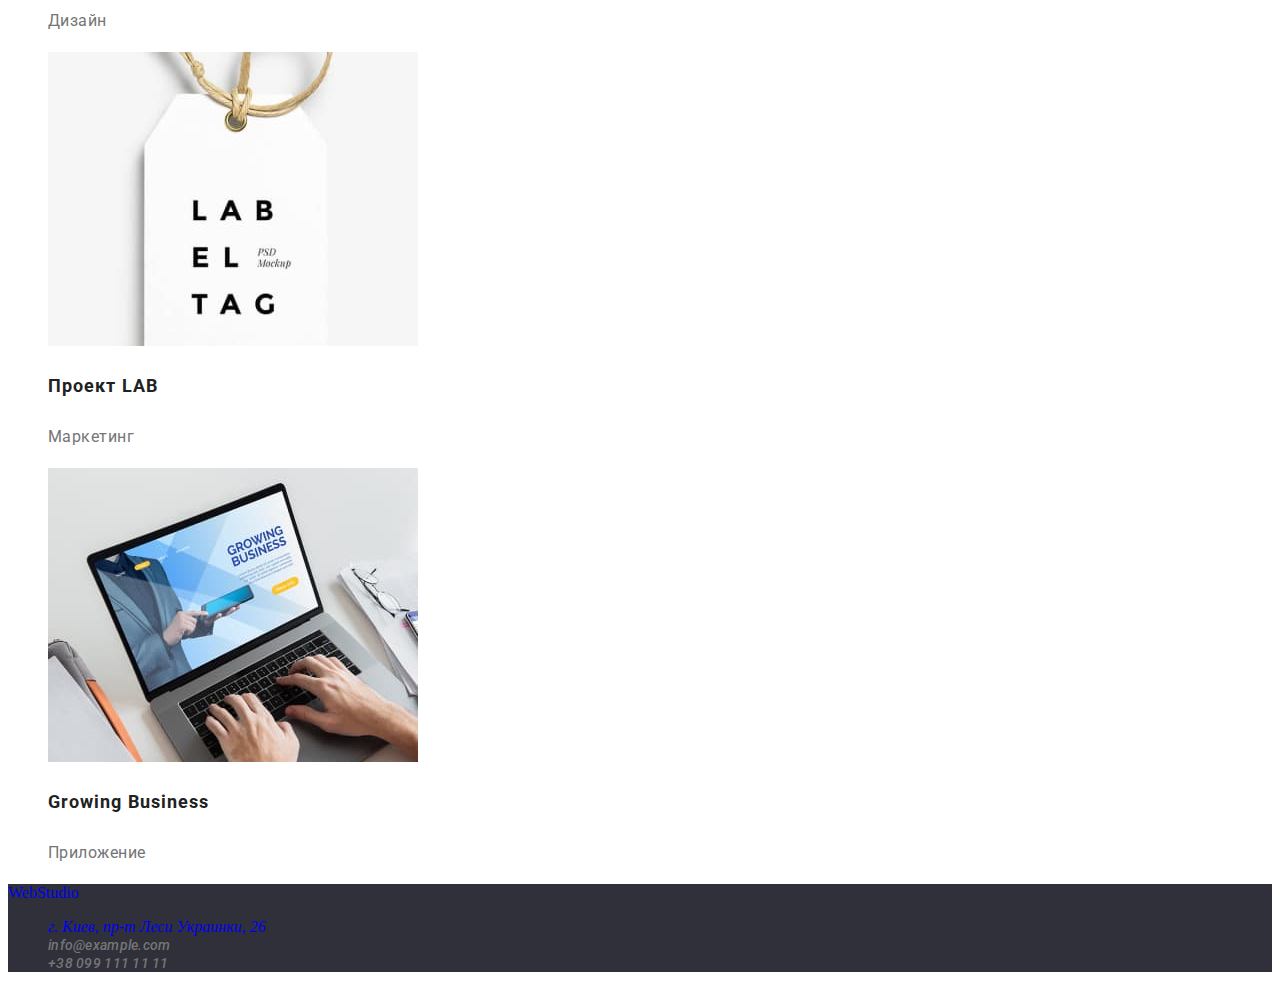
==== commit 61c00f22: "total rework css" ====
--- a/portfolio.html
+++ b/portfolio.html
@@ -12,17 +12,20 @@
     />
     <link rel="stylesheet" href="./css/style.css" />
   </head>
-  <!-- end head-->
-  <body class="body">
-    <!--header-->
-    <header class="two-headings">
-      <nav class="navigation">
-        <a class="logo-link link" href="/index.html">
-          <span class="web-word">Web</span>Studio
-        </a>
+
+  <!-- BODY -->
+
+  <body>
+    <!-- HEADER -->
+    <header class="header">
+      <!--NAVIGATION-->
+      <nav class="menu-nav">
+        <!--LOGO-->
+        <a class="logo-header link" href="/index.html"> <span class="web-word">Web</span>Studio </a>
+        <!--MENU-->
         <ul class="menu list">
           <li class="menu-item">
-            <a class="menu-link link" href="/index.html">Студия</a>
+            <a class="menu-link link" href="./index.html">Студия</a>
           </li>
           <li class="menu-item">
             <a class="menu-link link" href="./portfolio.html">Портфолио</a>
@@ -32,139 +35,137 @@
           </li>
         </ul>
       </nav>
+
+      <!--CONTACTS-->
       <ul class="list">
         <li>
-          <a class="mail-link link" href="mailto:info@devstudio.com">
-            info@devstudio.com
-          </a>
+          <a class="mail-link link" href="mailto:info@devstudio.com">info@devstudio.com</a>
         </li>
         <li>
-          <a class="tel-link link" href="tel:++380961111111">
-            +38 096 111 11 11
-          </a>
+          <a class="tel-link link" href="tel:++380961111111"> +38 096 111 11 11</a>
         </li>
       </ul>
     </header>
+    <!--END HEADER -->
 
-    <!--main content-->
+    <!-- MAIN CONTENT -->
     <main>
 
-      <!--section one - buttons list-->
+      <!-- SECTION ONE - BUTTONS LIST -->
 
-        <ul class="list">
-          <li><button class="type-btn" type="button">Все</button></li>
-          <li><button class="type-btn" type="button">Веб-сайты</button></li>
-          <li><button class="type-btn" type="button">Приложения</button></li>
-          <li><button class="type-btn" type="button">Дизайн</button></li>
-          <li><button class="type-btn" type="button">Маркетинг</button></li>
+        <ul class="btn-list list">
+          <li class="btn-list-item"><button class="btn-list-item-prtf" type="button">Все</button></li>
+          <li class="btn-list-item"><button class="btn-list-item-prtf" type="button">Веб-сайты</button></li>
+          <li class="btn-list-item"><button class="btn-list-item-prtf" type="button">Приложения</button></li>
+          <li class="btn-list-item"><button class="btn-list-item-prtf" type="button">Дизайн</button></li>
+          <li class="btn-list-item"><button class="btn-list-item-prtf" type="button">Маркетинг</button></li>
         </ul>
-        <!--end buttons list-->
+        <!-- END BTN LIST -->
 
-      <!--section two - images list-->
-        <ul class="list">
-          <li>
+      <!-- SECTION TWO - IMAGES GALLERY -->
+        <ul class="img-gallery list">
+          <li class="img-gallery-item">
             <img
               src="./images/portfolio-images/img.jpg"
               alt=""
               width="370"
               height="294"
             />
-            <h3>Технокряк</h3>
-            <p>Веб-сайт</p>
+            <h3 class="img-gallery-item-h3">Технокряк</h3>
+            <p class="img-gallery-item-p">Веб-сайт</p>
           </li>
-          <li>
+          <li class="img-gallery-item">
             <img
               src="./images/portfolio-images/img-1.jpg"
               alt=""
               width="370"
               height="294"
             />
-            <h3>Постер New Orlean vs Golden Star</h3>
-            <p>Дизайн</p>
+            <h3 class="img-gallery-item-h3">Постер New Orlean vs Golden Star</h3>
+            <p class="img-gallery-item-p">Дизайн</p>
           </li>
-          <li>
+          <li class="img-gallery-item">
             <img
               src="./images/portfolio-images/img-2.jpg"
               alt=""
               width="370"
               height="294"
             />
-            <h3>Ресторан Seafood</h3>
-            <p>Приложение</p>
+            <h3 class="img-gallery-item-h3">Ресторан Seafood</h3>
+            <p class="img-gallery-item-p">Приложение</p>
           </li>
-          <li>
+          <li class="img-gallery-item">
             <img
               src="./images/portfolio-images/img-3.jpg"
               alt=""
               width="370"
               height="294"
             />
-            <h3>Проект Prime</h3>
-            <p>Маркетинг</p>
+            <h3 class="img-gallery-item-h3">Проект Prime</h3>
+            <p class="img-gallery-item-p">Маркетинг</p>
           </li>
-          <li>
+          <li class="img-gallery-item">
             <img
               src="./images/portfolio-images/img-4.jpg"
               alt=""
               width="370"
               height="294"
             />
-            <h3>Проект Boxes</h3>
-            <p>Приложение</p>
+            <h3 class="img-gallery-item-h3">Проект Boxes</h3>
+            <p class="img-gallery-item-p">Приложение</p>
           </li>
-          <li>
+          <li class="img-gallery-item">
             <img
               src="./images/portfolio-images/img-5.jpg"
               alt=""
               width="370"
               height="294"
             />
-            <h3>Inspiration has no Borders</h3>
-            <p>Веб-сайт</p>
+            <h3 class="img-gallery-item-h3">Inspiration has no Borders</h3>
+            <p class="img-gallery-item-p">Веб-сайт</p>
           </li>
-          <li>
+          <li class="img-gallery-item">
             <img
               src="./images/portfolio-images/img-6.jpg"
               alt=""
               width="370"
               height="294"
             />
-            <h3>Издание Limited Edition</h3>
-            <p>Дизайн</p>
+            <h3 class="img-gallery-item-h3">Издание Limited Edition</h3>
+            <p class="img-gallery-item-p">Дизайн</p>
           </li>
-          <li>
+          <li class="img-gallery-item">
             <img
               src="./images/portfolio-images/img-7.jpg"
               alt=""
               width="370"
               height="294"
             />
-            <h3>Проект LAB</h3>
-            <p>Маркетинг</p>
+            <h3 class="img-gallery-item-h3">Проект LAB</h3>
+            <p class="img-gallery-item-p">Маркетинг</p>
           </li>
-          <li>
+          <li class="img-gallery-item">
             <img
               src="./images/portfolio-images/img-8.jpg"
               alt=""
               width="370"
               height="294"
             />
-            <h3>Growing Business</h3>
-            <p>Приложение</p>
+            <h3 class="img-gallery-item-h3">Growing Business</h3>
+            <p class="img-gallery-item-p">Приложение</p>
           </li>
         </ul>
-        <!--end image list-->
+        <!-- END IMAGES -->
 
       </section>
     </main>
 
-    <!--footer-->
+    <!-- FOOTER -->
+
     <footer class="footer">
-      <!--logo-->
-      <a class="link" href="/index.html">
-        <span class="web-word">Web</span>Studio
-      </a>
-      <!--contacts-->
+      <!--LOGO -->
+      <a class="link" href="/index.html"> <span class="web-word">Web</span>Studio </a>
+      <!-- CONTACTS -->
 
       <address class="logo-footer address">
         <ul class="list">
@@ -179,19 +180,15 @@
             </a>
           </li>
           <li>
-            <a class="mail-link link" href="mailto:info@example.com">
-              info@example.com
-            </a>
+            <a class="mail-link link" href="mailto:info@example.com"> info@example.com </a>
           </li>
           <li>
-            <a class="tel-link link" href="tel:+380991111111">
-              +38 099 111 11 11
-            </a>
+            <a class="tel-link link" href="tel:+380991111111"> +38 099 111 11 11 </a>
           </li>
         </ul>
       </address>
 
-      <!--end contacts-->
+      <!-- END CONTACTS -->
     </footer>
   </body>
 </html>
--- a/css/style.css
+++ b/css/style.css
@@ -1,83 +1,186 @@
-:root {
-  --main-font: "Roboto", sans-serif;
-  --secondary-font: "Raleway", sans-serif;
-  --accent-color: #2196f3;
-  --main-background-color: #ffffff;
-  --footer-background-color: #2f303a;
-  --font-heading-color: #212121;
-  --font-paragraph-color: #757575;
-  --button-click-on-color: #188ce8;
-  --button-portfolio-color: #F5F4FA;
-}
 .list {
   list-style: none;
 }
 .link {
   text-decoration: none;
-  color: var(--main-background-color);
 }
-.body {
-  font-family: var(--main-font);
-  color: var(--font-heading-color);
+
+.menu-link {
+  font-family: 'Roboto', sans-serif;
+  font-weight: 500;
+  font-size: 14px;
+  line-height: 1.14;
+  letter-spacing: 0.02em;
+  color: #212121;
 }
-/* ============= COMPONENTS ============= */
+.menu-link:hover,
+.menu-link:focus {
+  color: #2196f3;
+}
+/* font-family: 'Raleway', sans-serif; */
+.mail-link {
+  font-family: 'Roboto', sans-serif;
+  font-weight: 500;
+  font-size: 14px;
+  line-height: 1.14;
+  letter-spacing: 0.02em;
+  color: #757575;
+}
+.mail-link:hover,
+.mail-link:focus {
+  color: #2196f3;
+}
+.tel-link {
+  font-family: 'Roboto', sans-serif;
+  font-weight: 500;
+  font-size: 14px;
+  line-height: 1.14;
+  letter-spacing: 0.02em;
+  color: #757575;
+}
+.tel-link:hover,
+.tel-link:focus {
+  color: #2196f3;
+}
+
+/* MAIN CONTENT */
+/* SECTION ONE - HERO */
+.hero-text {
+  font-family: 'Roboto', sans-serif;
+  font-weight: 900;
+  font-size: 44px;
+  line-height: 1.36;
+  /* or 136% */
+  text-align: center;
+  letter-spacing: 0.06em;
+  text-transform: uppercase;
+  color: #ffffff;
+  background-color: #2f303a;
+}
+/* MODAL BUTTON */
 .modal-btn {
+  font-family: 'Roboto', sans-serif;
   font-weight: 700;
   font-size: 16px;
-  line-height: 1.88;
+  line-height: 1.875;
+  /* identical to box height, or 187% */
+  display: flex;
+  align-items: center;
+  text-align: center;
   letter-spacing: 0.06em;
-  text-transform: uppercase;
-  color: var(--main-background-color);
-  background-color: var(--accent-color);
+  color: #ffff;
+  background: #2196f3;
+  box-shadow: 0px 4px 4px rgba(0, 0, 0, 0.15);
+  border-radius: 4px;
   cursor: pointer;
 }
 .modal-btn:hover,
 .modal-btn:focus {
-  color: var(--main-background-color);
-  background-color: var(--button-click-on-color);
+  background: #188ce8;
+  box-shadow: 0px 4px 4px rgba(0, 0, 0, 0.15);
+  border-radius: 4px;
 }
-.type-btn {
+/* PORTFOLIO BUTTON */
+.btn-list-item-prtf {
+  font-family: 'Roboto', sans-serif;
   font-weight: 500;
   font-size: 16px;
-  line-height: 1.63;
+  line-height: 1.625;
+  /* identical to box height, or 162% */
+  text-align: center;
+  letter-spacing: 0.03em;
+  color: #212121;
+  background: #f5f4fa;
+  border-radius: 4px;
+}
+.btn-list-item-prtf:hover,
+.btn-list-item-prtf:focus {
+  color: #ffffff;
+  background: #2196f3;
+  /* shadow-middle */
+  box-shadow: 0px 3px 1px rgba(0, 0, 0, 0.1), 0px 1px 2px rgba(0, 0, 0, 0.08),
+    0px 2px 2px rgba(0, 0, 0, 0.12);
+  border-radius: 4px;
+}
+/* END PORTFOLIO BUTTON */
+/* END SECTION ONE - HERO */
+
+/* SECTION TWO - OUR WORK */
+.our-work-list-item-h3 {
+  font-family: 'Roboto', sans-serif;
+  font-weight: 700;
+  font-size: 14px;
+  line-height: 1.875;
   letter-spacing: 0.03em;
   text-transform: uppercase;
-  background-color: #F5F4FA;
-  border-radius: 4px;
-  cursor: pointer;
+  color: #212121;
 }
-.type-btn:hover,
-.type-btn:focus {
-  color: var(--main-background-color);
-  background-color: var(--button-click-on-color);
+.our-work-list-item-p {
+  font-family: 'Roboto', sans-serif;
+  font-weight: 400;
+  font-size: 14px;
+  line-height: 1.714;
+  /* or 171% */
+  letter-spacing: 0.03em;
+  color: #757575;
 }
-.menu-item:hover,
-.menu-item:focus {
-  color: var(--accent-color);
-/* ============= END COMPONENTS ============= */
+/* OUR WORK IMAGES */
+.our-work-team-h2 {
+  font-family: 'Roboto', sans-serif;
+  font-weight: 700;
+  font-size: 36px;
+  line-height: 1.67;
+  text-align: center;
+  letter-spacing: 0.03em;
+  color: #212121;
+}
+/* END OUR WORK IMAGES */
+/* END SECTION TWO - OUR WORK */
 
-/* ============= HEADER ============= */
-.logo-header {
-  color: black;
+/* SECTION TWO - IMAGES GALLERY */
+.img-gallery-item-h3 {
+  font-family: 'Roboto', sans-serif;
+  font-weight: 700;
+  font-size: 18px;
+  line-height: 2;
+  /* identical to box height, or 200% */
+  letter-spacing: 0.06em;
+  color: #212121;
 }
-.web-word {
-  color: var(--accent-color);}
-/* ============= END HEADER ============= */
+.img-gallery-item-p {
+  font-family: 'Roboto', sans-serif;
+  font-weight: 400;
+  font-size: 16px;
+  line-height: 1.875;
+  /* identical to box height, or 187% */
+  letter-spacing: 0.03em;
+  color: #757575;
+}
+/* END SECTION TWO - IMAGES GALLERY */
 
-/* ============= FOOTER (READY) ============= */
-.footer,
-.logo-footer {
-  background-color: var(--footer-background-color);
+/* SECTION THREE - TEAM */
+.team-list-item-h3 {
+  font-family: 'Roboto', sans-serif;
+  font-weight: 500;
+  font-size: 16px;
+  line-height: 1.188;
+  /* identical to box height */
+  text-align: center;
+  letter-spacing: 0.03em;
+  color: #212121;
 }
-.address {
-  font-size: 400;
-  font-style: normal;
-  font-size: 14px;
-  line-height: 1.71;
+.team-list-item-p {
+  font-weight: 400;
+  font-size: 16px;
+  line-height: 1.88;
+  /* identical to box height */
+  text-align: center;
   letter-spacing: 0.03em;
+  color: #757575;
 }
-.mail-link,
-.tel-link {
-  opacity: 0.6;
+/* END SECTION THREE - TEAM */
+
+/* FOOTER */
+.footer {
+  background-color: #2f303a;
 }
-/* ============= END FOOTER ============= */
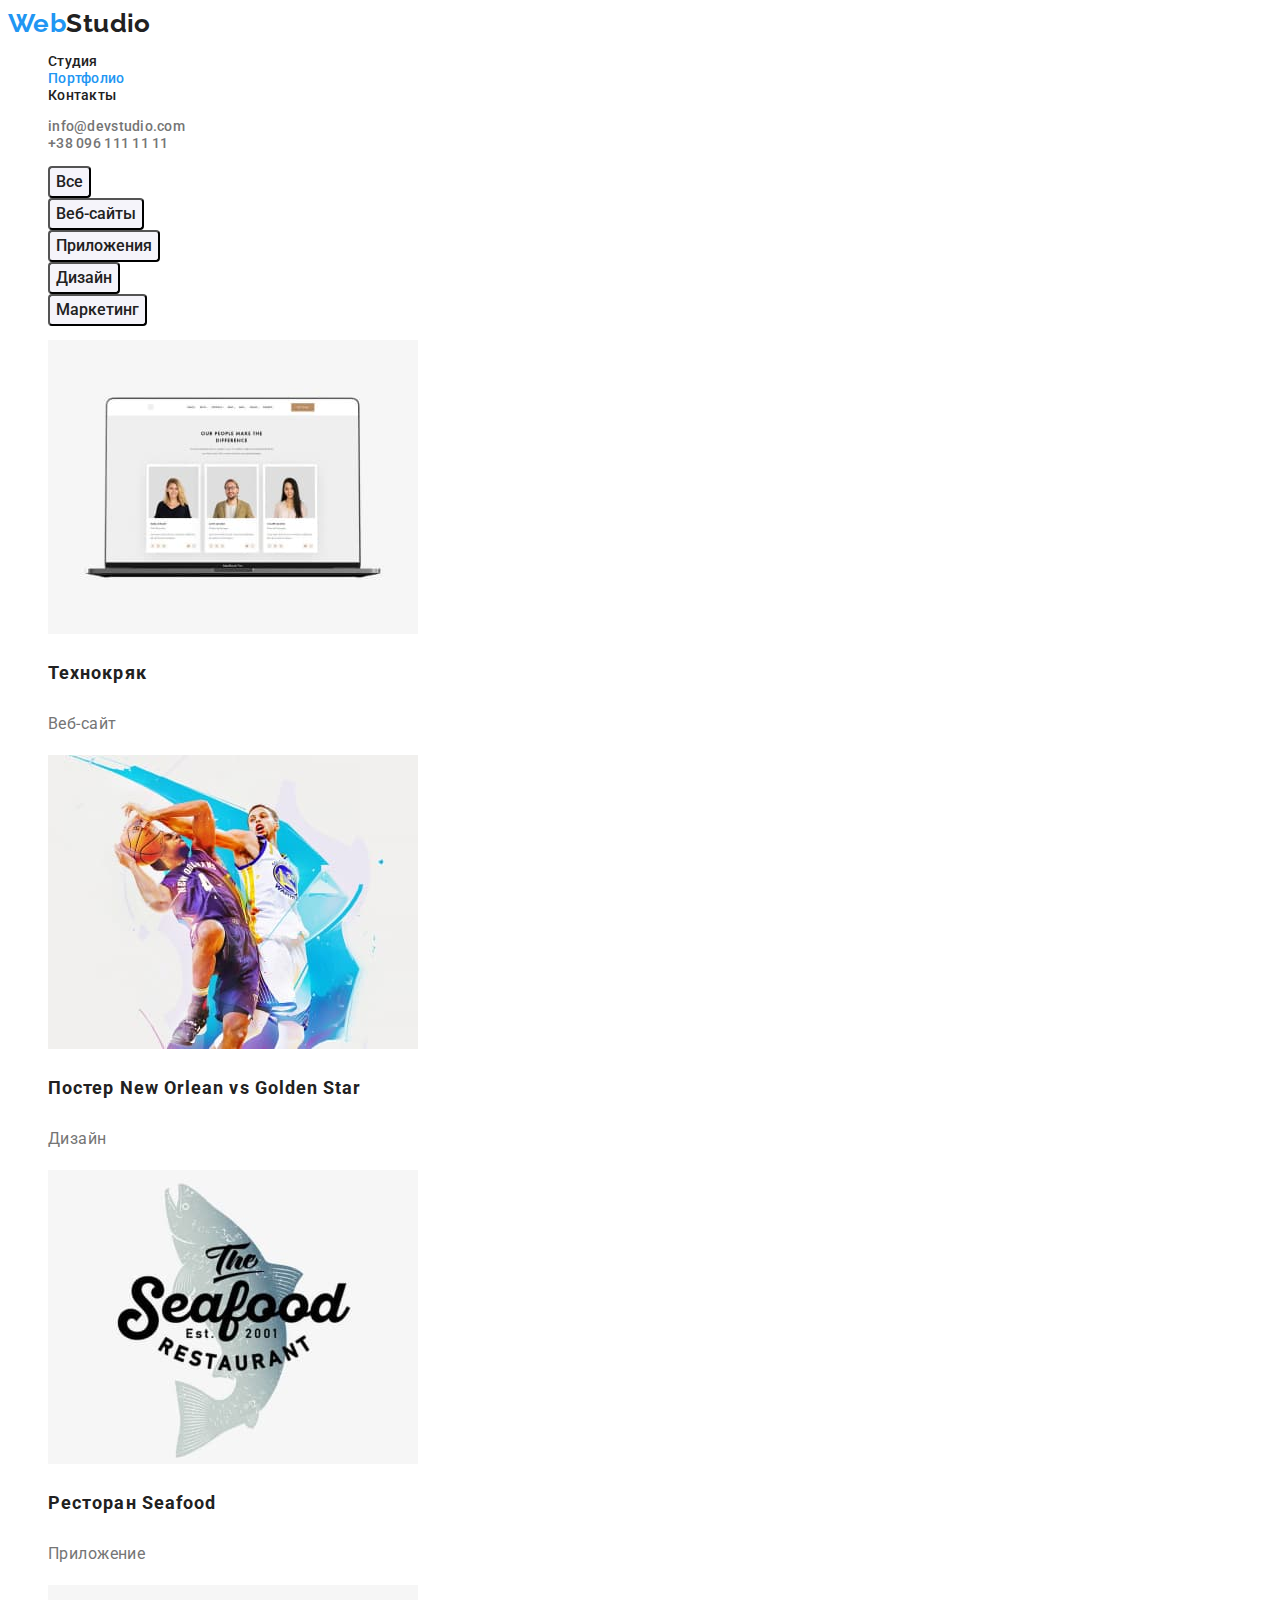
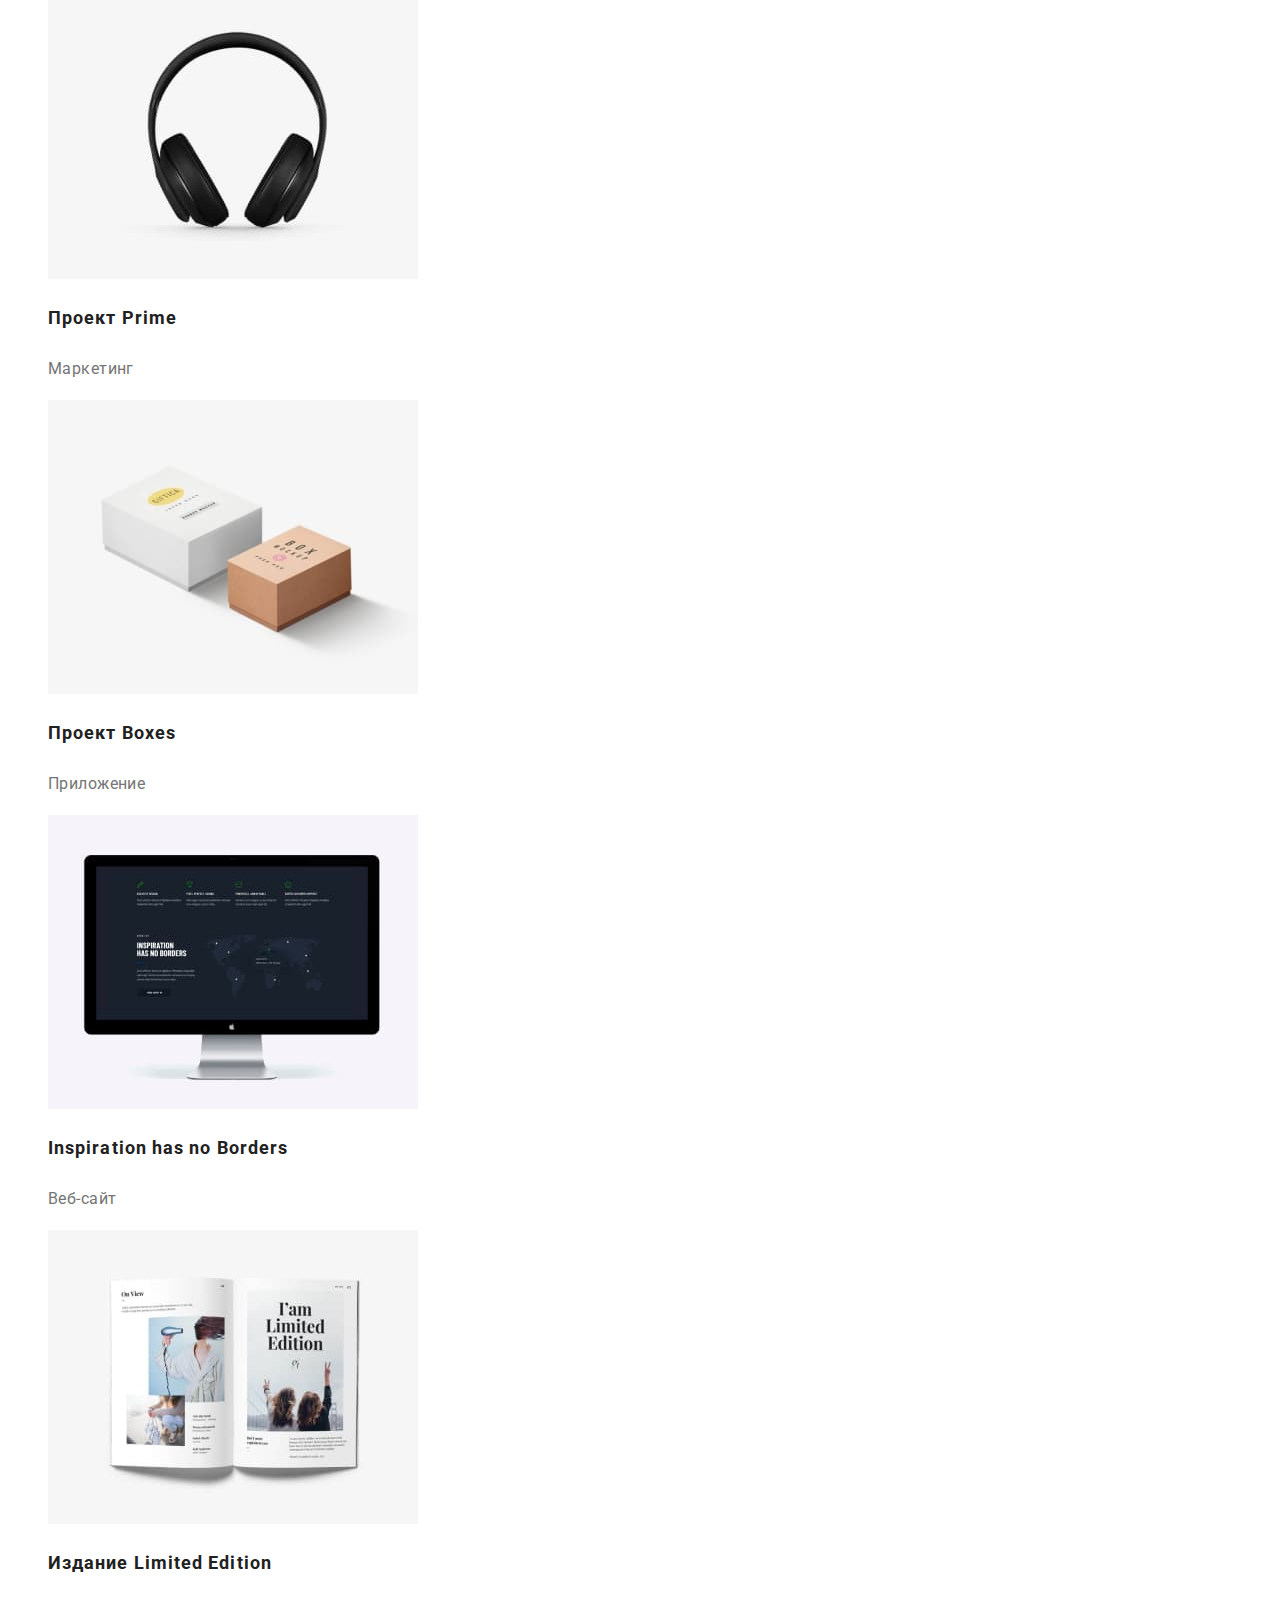
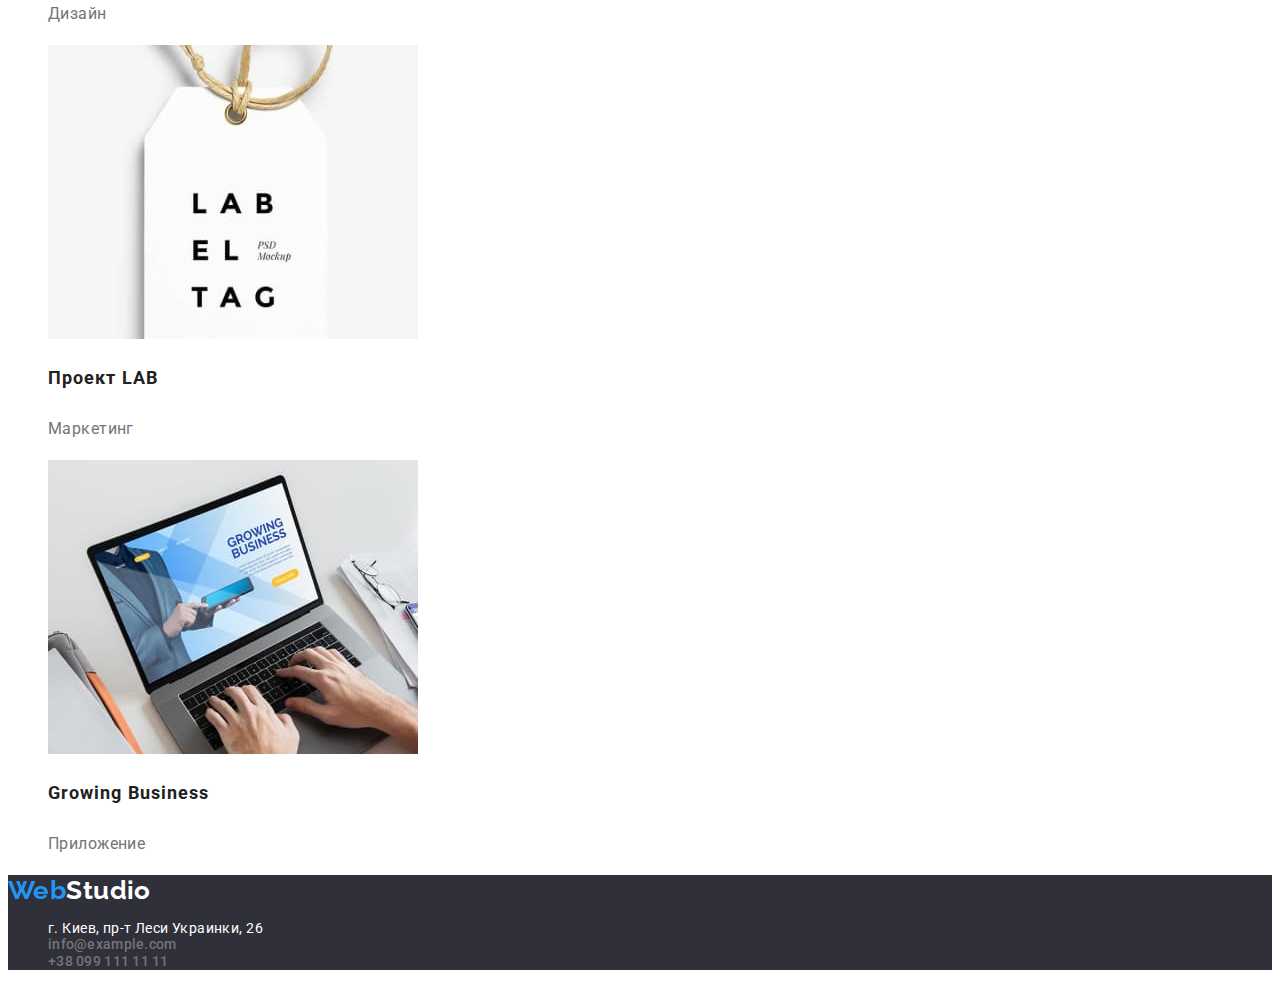
==== commit 863e3cc7: "fin" ====
--- a/portfolio.html
+++ b/portfolio.html
@@ -21,14 +21,14 @@
       <!--NAVIGATION-->
       <nav class="menu-nav">
         <!--LOGO-->
-        <a class="logo-header link" href="/index.html"> <span class="web-word">Web</span>Studio </a>
+        <a class="logo-header link" href="/index.html"> <span class="logo-word">Web</span>Studio </a>
         <!--MENU-->
         <ul class="menu list">
           <li class="menu-item">
             <a class="menu-link link" href="./index.html">Студия</a>
           </li>
           <li class="menu-item">
-            <a class="menu-link link" href="./portfolio.html">Портфолио</a>
+            <a class="menu-link link portfolio" href="./portfolio.html">Портфолио</a>
           </li>
           <li class="menu-item">
             <a class="menu-link link" href="http://">Контакты</a>
@@ -164,7 +164,7 @@
 
     <footer class="footer">
       <!--LOGO -->
-      <a class="link" href="/index.html"> <span class="web-word">Web</span>Studio </a>
+      <a class="footer-logo link" href="/index.html"> <span class="logo-word">Web</span>Studio </a>
       <!-- CONTACTS -->
 
       <address class="logo-footer address">
--- a/css/style.css
+++ b/css/style.css
@@ -1,46 +1,75 @@
+:root {
+  --main-font: 'Roboto', sans-serif;
+  --secondary-font: 'Raleway', sans-serif;
+  --main-bcgrnd-color: #ffffff;
+  --font-heading-color: #212121;
+  --font-paragraph-color: #757575;
+  --main-and-footer-bcgrnd-color: #2f303a;
+  --font—btn-accent-color: #2196f3;
+  --btn-click-on-color: #188ce8;
+  --btn-portfolio-color: #f5f4fa;
+}
 .list {
   list-style: none;
 }
 .link {
   text-decoration: none;
-}
-
+  color: var(--main-bcgrnd-color);
+}
+/* BODY */
+body {
+  font-family: var(--main-font);
+  background-color: var(--main-bcgrnd-color);
+  color: var(--font-heading-color);
+  font-size: 14px;
+  letter-spacing: 0.03em;
+}
+/* HEADER */
 .menu-link {
   font-family: 'Roboto', sans-serif;
   font-weight: 500;
-  font-size: 14px;
   line-height: 1.14;
   letter-spacing: 0.02em;
-  color: #212121;
+  color: var(--font-heading-color);
 }
 .menu-link:hover,
 .menu-link:focus {
-  color: #2196f3;
+  color: var(--font—btn-accent-color);
 }
 /* font-family: 'Raleway', sans-serif; */
 .mail-link {
   font-family: 'Roboto', sans-serif;
   font-weight: 500;
-  font-size: 14px;
   line-height: 1.14;
   letter-spacing: 0.02em;
-  color: #757575;
+  color: var(--font-paragraph-color);
 }
 .mail-link:hover,
 .mail-link:focus {
-  color: #2196f3;
+  color: var(--font—btn-accent-color);
+}
+.studio,
+.portfolio {
+  color: var(--font—btn-accent-color);
 }
 .tel-link {
   font-family: 'Roboto', sans-serif;
   font-weight: 500;
-  font-size: 14px;
   line-height: 1.14;
   letter-spacing: 0.02em;
-  color: #757575;
+  color: var(--font-paragraph-color);
 }
 .tel-link:hover,
 .tel-link:focus {
-  color: #2196f3;
+  color: var(--font—btn-accent-color);
+}
+.logo-header {
+  font-family: 'Raleway', sans-serif;
+  font-weight: 700;
+  font-size: 26px;
+  line-height: 1.19;
+  /* identical to box height */
+  color: var(--font-heading-color);
 }
 
 /* MAIN CONTENT */
@@ -54,8 +83,8 @@
   text-align: center;
   letter-spacing: 0.06em;
   text-transform: uppercase;
-  color: #ffffff;
-  background-color: #2f303a;
+  color: var(--main-bcgrnd-color);
+  background-color: var(--main-and-footer-bcgrnd-color);
 }
 /* MODAL BUTTON */
 .modal-btn {
@@ -68,15 +97,15 @@
   align-items: center;
   text-align: center;
   letter-spacing: 0.06em;
-  color: #ffff;
-  background: #2196f3;
+  color: var(--main-bcgrnd-color);
+  background: var(--font—btn-accent-color);
   box-shadow: 0px 4px 4px rgba(0, 0, 0, 0.15);
   border-radius: 4px;
   cursor: pointer;
 }
 .modal-btn:hover,
 .modal-btn:focus {
-  background: #188ce8;
+  background: var(--btn-click-on-color);
   box-shadow: 0px 4px 4px rgba(0, 0, 0, 0.15);
   border-radius: 4px;
 }
@@ -88,15 +117,14 @@
   line-height: 1.625;
   /* identical to box height, or 162% */
   text-align: center;
-  letter-spacing: 0.03em;
-  color: #212121;
-  background: #f5f4fa;
+  color: var(--font-heading-color);
+  background: var(--btn-portfolio-color);
   border-radius: 4px;
 }
 .btn-list-item-prtf:hover,
 .btn-list-item-prtf:focus {
-  color: #ffffff;
-  background: #2196f3;
+  color: var(--main-bcgrnd-color);
+  background: var(--font—btn-accent-color);
   /* shadow-middle */
   box-shadow: 0px 3px 1px rgba(0, 0, 0, 0.1), 0px 1px 2px rgba(0, 0, 0, 0.08),
     0px 2px 2px rgba(0, 0, 0, 0.12);
@@ -109,20 +137,16 @@
 .our-work-list-item-h3 {
   font-family: 'Roboto', sans-serif;
   font-weight: 700;
-  font-size: 14px;
   line-height: 1.875;
-  letter-spacing: 0.03em;
   text-transform: uppercase;
-  color: #212121;
+  color: var(--font-heading-color);
 }
 .our-work-list-item-p {
   font-family: 'Roboto', sans-serif;
   font-weight: 400;
-  font-size: 14px;
   line-height: 1.714;
   /* or 171% */
-  letter-spacing: 0.03em;
-  color: #757575;
+  color: var(--font-paragraph-color);
 }
 /* OUR WORK IMAGES */
 .our-work-team-h2 {
@@ -131,8 +155,7 @@
   font-size: 36px;
   line-height: 1.67;
   text-align: center;
-  letter-spacing: 0.03em;
-  color: #212121;
+  color: var(--font-heading-color);
 }
 /* END OUR WORK IMAGES */
 /* END SECTION TWO - OUR WORK */
@@ -145,7 +168,7 @@
   line-height: 2;
   /* identical to box height, or 200% */
   letter-spacing: 0.06em;
-  color: #212121;
+  color: var(--font-heading-color);
 }
 .img-gallery-item-p {
   font-family: 'Roboto', sans-serif;
@@ -153,8 +176,7 @@
   font-size: 16px;
   line-height: 1.875;
   /* identical to box height, or 187% */
-  letter-spacing: 0.03em;
-  color: #757575;
+  color: var(--font-paragraph-color);
 }
 /* END SECTION TWO - IMAGES GALLERY */
 
@@ -166,21 +188,35 @@
   line-height: 1.188;
   /* identical to box height */
   text-align: center;
-  letter-spacing: 0.03em;
-  color: #212121;
+  color: var(--font-heading-color);
 }
 .team-list-item-p {
+  font-family: 'Roboto', sans-serif;
   font-weight: 400;
   font-size: 16px;
   line-height: 1.88;
   /* identical to box height */
   text-align: center;
-  letter-spacing: 0.03em;
-  color: #757575;
+  color: var(--font-paragraph-color);
 }
 /* END SECTION THREE - TEAM */
 
 /* FOOTER */
 .footer {
-  background-color: #2f303a;
-}
+  background-color: var(--main-and-footer-bcgrnd-color);
+}
+.footer-logo {
+  font-family: 'Raleway', sans-serif;
+  font-style: normal;
+  font-weight: bold;
+  font-size: 26px;
+  line-height: 1.19;
+  /* identical to box height */
+  color: var(--main-bcgrnd-color);
+}
+.logo-word {
+  color: var(--font—btn-accent-color);
+}
+.address {
+  font-style: normal;
+}
